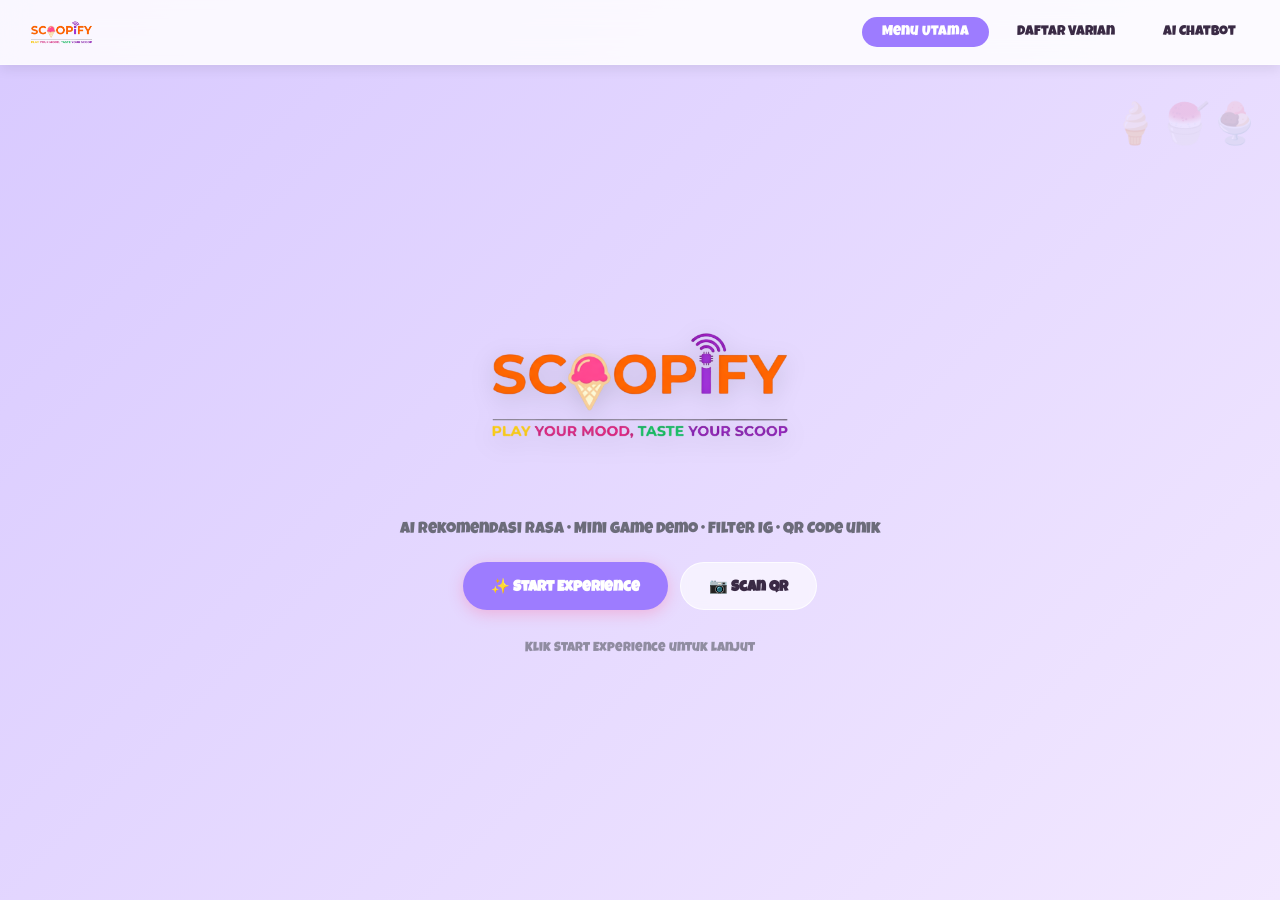
==== index.html @ 517a8063 "Refine Scoopify demo flow" ====
<!DOCTYPE html>
<html lang="id">
<head>
  <meta charset="UTF-8" />
  <meta name="viewport" content="width=device-width, initial-scale=1, user-scalable=yes" />
  <title>Scoopify - Es Krim AI & Gamifikasi</title>
  <link rel="stylesheet" href="styles.css" />
</head>
<body class="theme-happy flow-locked">
  <div class="app" id="app">
    <!-- NAVIGASI DESKTOP (hanya muncul di PC) -->
    <nav class="desktop-nav">
      <div class="nav-logo">
        <img src="assets/logo/scoopify.png" alt="Scoopify" />
      </div>
      <div class="nav-links">
        <a class="nav-link active" href="index.html">Menu Utama</a>
        <a class="nav-link" href="variants.html">Daftar Varian</a>
        <a class="nav-link" href="chatbot.html">AI Chatbot</a>
      </div>
    </nav>

    <!-- HALAMAN 1: WELCOME -->
    <section class="screen welcome" id="welcome">
      <div class="floating-icecream">
        <span>🍦</span><span>🍧</span><span>🍨</span>
      </div>
      <div class="container">
        <div class="logo">
          <img src="assets/logo/scoopify.png" alt="Scoopify" />
        </div>
        <p class="intro">AI rekomendasi rasa • Mini game demo • Filter IG • QR Code unik</p>
        <div class="cta-row">
          <button class="primary" data-target="analyzer">✨ Start Experience</button>
          <button class="ghost" id="scanBtn">📷 Scan QR</button>
        </div>
        <div class="swipe-hint mobile-only">Klik Start Experience untuk mulai</div>
        <div class="swipe-hint desktop-only">Klik Start Experience untuk lanjut</div>
      </div>
    </section>

    <!-- HALAMAN 2: MOOD ANALYZER -->
    <section class="screen mood" id="analyzer">
      <div class="container">
        <div class="section-head">
          <h2>🎚️ Mood Analyzer</h2>
          <p>Geser slider untuk lihat profil mood kamu hari ini.</p>
        </div>
        <div class="range-list">
          <div class="range-row">
            <div class="range-label">Energy Level</div>
            <div class="range-emoji">😴 <span>⚡</span></div>
            <input id="energyRange" type="range" min="0" max="100" value="50" />
            <div class="range-value" id="energyValue">50</div>
          </div>
          <div class="range-row">
            <div class="range-label">Stress Level</div>
            <div class="range-emoji">😌 <span>🤯</span></div>
            <input id="stressRange" type="range" min="0" max="100" value="50" />
            <div class="range-value" id="stressValue">50</div>
          </div>
          <div class="range-row">
            <div class="range-label">Social Mood</div>
            <div class="range-emoji">🧍 <span>🎉</span></div>
            <input id="socialRange" type="range" min="0" max="100" value="50" />
            <div class="range-value" id="socialValue">50</div>
          </div>
          <div class="range-row">
            <div class="range-label">Emotional State</div>
            <div class="range-emoji">😭 <span>😍</span></div>
            <input id="emotionalRange" type="range" min="0" max="100" value="50" />
            <div class="range-value" id="emotionalValue">50</div>
          </div>
          <div class="range-row">
            <div class="range-label">Adventure Level</div>
            <div class="range-emoji">🙂 <span>🔥</span></div>
            <input id="adventureRange" type="range" min="0" max="100" value="50" />
            <div class="range-value" id="adventureValue">50</div>
          </div>
        </div>
        <div class="cta-row">
          <button class="primary" id="analyzeBtn">✨ Analyze Mood</button>
        </div>
        <div class="swipe-hint mobile-only">Klik Analyze Mood untuk lihat hasil AI</div>
      </div>
    </section>

    <!-- HALAMAN 3: AI RESULT -->
    <section class="screen recommendation" id="result">
      <div class="container">
        <div class="section-head">
          <h2>🧠 AI Result</h2>
          <p>Hasil analisa mood kamu hari ini.</p>
        </div>
        <div class="mood-result">
          <h3 id="moodTitle">YOU ARE FEELING RELAXED 🌙</h3>
          <p id="moodQuote">Take a slow breath and enjoy the calm.</p>
          <div class="result-card">
            <div class="result-visual">
              <img id="resultImage" class="product-png" src="assets/menu/Vanilla.png" alt="Es krim" />
            </div>
            <div class="result-text">
              <p class="flavor" id="resultFlavorName">Vanilla Lavender</p>
              <div class="match-bar">
                <div class="match-fill" id="matchFill" style="width: 0%"></div>
              </div>
              <p class="match" id="resultMatch">Match: 0%</p>
              <p class="note" id="resultNote">Kamu butuh rasa yang lembut dan calming.</p>
              <div class="cta-row">
                <button class="primary" data-target="flavor">Lihat Detail Rasa</button>
                <button class="primary" id="orderBtn" data-target="welcome">Back to Home</button>
                <button class="ghost" id="tryAgainBtn" data-target="analyzer">Try Again</button>
              </div>
            </div>
          </div>
        </div>
        <div class="swipe-hint mobile-only">Klik Try Again atau lanjut lewat hasil rekomendasi</div>
      </div>
    </section>

    <!-- HALAMAN 4: FLAVOR DETAIL -->
    <section class="screen" id="flavor">
      <div class="container">
        <div class="section-head">
          <h2>🍧 Flavor Detail</h2>
          <p>Detail rasa yang cocok dengan mood kamu.</p>
        </div>
        <div class="flavor-card">
          <div class="result-visual">
            <img id="detailImage" class="product-png" src="assets/menu/Vanilla.png" alt="Es krim" />
          </div>
          <div class="result-text">
            <p class="flavor" id="detailFlavorName">Vanilla Lavender</p>
            <p class="note" id="detailDescription">Rasa lembut dengan sentuhan floral untuk menenangkan mood.</p>
            <button class="primary" id="toGameBtn" data-target="game">Play Mini Game</button>
          </div>
        </div>
        <div class="swipe-hint mobile-only">Klik Play Mini Game untuk lanjut</div>
      </div>
    </section>

    <!-- HALAMAN 5: MINI GAME -->
    <section class="screen game" id="game">
      <div class="container">
        <div class="section-head">
          <h2>🎮 Mini Game</h2>
          <p>Mainkan memory game dan dapatkan reward.</p>
        </div>
        <div class="mini-game">
          <div class="mini-game-header">
            <h3>🧠 Memory Card Game</h3>
            <button class="ghost small" id="resetGame">Reset Demo</button>
          </div>
          <ul class="stats">
            <li id="stars">⭐ ⭐ ⭐</li>
            <li>
              <p>Attempts</p>
              <p id="attempts">0</p>
            </li>
            <li>
              <p>Time</p>
              <p><span id="minutes">00</span>:<span id="seconds">00</span></p>
            </li>
            <li>
              <p>Limit</p>
              <p><span id="countdown">15</span>s</p>
            </li>
          </ul>
          <div class="game-gate" id="gameGate">
            <h3 id="gameGateTitle">Demo Mode</h3>
            <p id="gameGateText">Cocokkan semua pasangan kartu dalam 15 detik untuk membuka reward.</p>
            <button class="primary" id="startGameBtn">Mulai Game</button>
          </div>
          <div id="memory-game" class="memory-game"></div>
          <p class="game-status" id="gameStatus">Cocokkan kartu mood dengan rasa!</p>
          <div class="cta-row">
            <button class="ghost" id="skipGameBtn" data-target="reward">Lewati ke Filter IG</button>
          </div>
        </div>
        <div class="swipe-hint mobile-only">Menang dulu untuk membuka reward & share</div>
      </div>
    </section>

    <!-- HALAMAN 6: REWARD + SHARE -->
    <section class="screen share" id="reward">
      <div class="container">
        <div class="section-head">
          <h2>🎁 Reward & Share</h2>
          <p>Share momen kamu dengan frame IG Scoopify.</p>
        </div>
        <div class="game-layout">
          <div class="share-card">
            <div class="share-preview" id="sharePreview">
              <span>🍦</span> Scoopify
              <small>#PlayYourMood</small>
            </div>
            <div class="camera-shell">
              <video id="cameraVideo" playsinline autoplay muted></video>
              <canvas id="cameraCanvas"></canvas>
              <div class="frame-overlay" id="frameOverlay"></div>
            </div>
            <div class="share-buttons">
              <button class="primary" id="openFilterBtn">📸 Buka Kamera</button>
              <button class="ghost" id="captureBtn">✨ Ambil Foto</button>
              <button class="ghost" id="downloadFrameBtn">⬇️ Download Hasil</button>
              <button class="ghost" id="shareBtn">📤 Share to Story</button>
            </div>
          </div>
        </div>
        <footer class="footer">✨ Scoopify • Play Your Mood, Taste Your Scoop ✨</footer>
      </div>
    </section>
  </div>

  <script src="app.js"></script>
</body>
</html>
---- styles.css ----
:root {
  --bg-grad: linear-gradient(135deg, #FFB7B2, #FFD6A5);
  --accent: #FF6B6B;
  --accent-dark: #e55a5a;
  --text: #3a2a45;
  --text-strong: #2a1c38;
  --muted: #6c6c7a;
  --surface: rgba(255, 255, 255, 0.9);
  --surface-dark: rgba(255, 255, 255, 0.95);
  --shadow-sm: 0 4px 12px rgba(0, 0, 0, 0.08);
  --shadow-md: 0 8px 24px rgba(0, 0, 0, 0.12);
  --shadow-lg: 0 16px 48px rgba(0, 0, 0, 0.15);
  --radius-lg: 32px;
  --radius-md: 20px;
  --radius-sm: 14px;
  --transition: all 0.3s cubic-bezier(0.4, 0, 0.2, 1);
}

@font-face {
  font-family: "Luckiest Guy";
  src: url("assets/font/LuckiestGuy-Regular.ttf") format("truetype");
  font-weight: 400;
  font-style: normal;
  font-display: swap;
}

* {
  box-sizing: border-box;
  margin: 0;
  padding: 0;
}

body {
  font-family: "Luckiest Guy", system-ui, -apple-system, "Segoe UI", sans-serif;
  color: var(--text);
  background: var(--bg-grad);
  min-height: 100vh;
  transition: background 0.5s cubic-bezier(0.2, 0.9, 0.4, 1.1);
}

/* Desktop Navigation */
.desktop-nav {
  position: fixed;
  top: 0;
  left: 0;
  right: 0;
  background: rgba(255, 255, 255, 0.85);
  backdrop-filter: blur(12px);
  padding: 4px 24px;
  display: flex;
  justify-content: space-between;
  align-items: center;
  z-index: 1000;
  box-shadow: var(--shadow-sm);
  border-bottom: 1px solid rgba(255, 255, 255, 0.3);
  transform: translateY(0);
  transition: transform 0.3s ease;
}

.desktop-nav.hidden {
  transform: translateY(-110%);
}

.nav-logo {
  display: flex;
  align-items: center;
  justify-content: center;
  width: 75px;
  height: 56px;
  overflow: hidden;
}

.nav-logo img {
  width: 75px;
  height: 75px;
  object-fit: contain;
  transform: scale(1.18);
  transform-origin: center;
}

.nav-links {
  display: flex;
  gap: 8px;
  flex-wrap: wrap;
  justify-content: flex-end;
}

.nav-link {
  background: transparent;
  border: none;
  padding: 8px 20px;
  border-radius: 40px;
  font-size: 14px;
  font-weight: 500;
  cursor: pointer;
  transition: var(--transition);
  color: var(--text);
  font-family: inherit;
  text-decoration: none;
  display: inline-flex;
  align-items: center;
  justify-content: center;
}

.nav-link:hover {
  background: rgba(255, 255, 255, 0.5);
}

.nav-link.active {
  background: var(--accent);
  color: white;
}

.nav-link.disabled {
  opacity: 0.5;
  cursor: not-allowed;
  pointer-events: none;
}

/* ========== SCREEN SECTIONS ========== */
.screen {
  min-height: 100vh;
  padding: 80px 24px 60px;
  display: flex;
  align-items: center;
  scroll-snap-align: start;
  position: relative;
}

.flow-locked {
  overflow: hidden;
}

.flow-locked .app {
  height: 100vh;
  overflow-y: auto;
  overflow-x: hidden;
  scroll-snap-type: none;
}

.flow-locked .screen {
  display: none;
  min-height: 100vh;
}

.flow-locked .screen.active-screen {
  display: flex;
  overflow: visible;
  scroll-snap-align: none;
}

.container {
  max-width: 600px;
  margin: 0 auto;
  width: 100%;
}

/* QR Scanner Overlay */
.qr-scanner-overlay {
  position: fixed;
  top: 0;
  left: 0;
  right: 0;
  bottom: 0;
  background: rgba(0, 0, 0, 0.95);
  z-index: 2000;
  display: flex;
  flex-direction: column;
  align-items: center;
  justify-content: center;
  padding: 20px;
}

.qr-scanner-container {
  width: 100%;
  max-width: 400px;
  background: #000;
  border-radius: 20px;
  overflow: hidden;
  position: relative;
}

.qr-scanner-video {
  width: 100%;
  height: auto;
  display: block;
}

.qr-scanner-overlay .scan-area {
  position: absolute;
  top: 50%;
  left: 50%;
  transform: translate(-50%, -50%);
  width: 250px;
  height: 250px;
  border: 2px solid #fff;
  border-radius: 20px;
  box-shadow: 0 0 0 9999px rgba(0, 0, 0, 0.7);
}

.qr-scanner-overlay .close-scanner {
  margin-top: 30px;
  padding: 12px 30px;
  background: var(--accent);
  color: white;
  border: none;
  border-radius: 40px;
  font-size: 16px;
  cursor: pointer;
  font-family: inherit;
}

/* Floating decoration */
.floating-icecream {
  position: fixed;
  top: 100px;
  right: 20px;
  font-size: 40px;
  opacity: 0.2;
  animation: float 6s ease-in-out infinite;
  pointer-events: none;
  z-index: 0;
}

@keyframes float {
  0%, 100% { transform: translateY(0px) rotate(0deg); }
  50% { transform: translateY(-20px) rotate(5deg); }
}

/* Typography */
.logo {
  margin: 0 auto 16px;
  display: flex;
  align-items: center;
  justify-content: center;
  width: min(90vw, 640px);
}

.logo img {
  width: 360px;
  max-width: 90vw;
  height: auto;
  object-fit: contain;
  filter: drop-shadow(0 6px 12px rgba(0, 0, 0, 0.15));
}

.tagline {
  font-size: 28px;
  font-weight: 700;
  margin-bottom: 12px;
  color: var(--text-strong);
  text-align: center;
}

.intro {
  font-size: 16px;
  color: var(--muted);
  margin-bottom: 24px;
  text-align: center;
}

.section-head {
  text-align: center;
  margin-bottom: 32px;
}

.section-head h2 {
  font-size: 32px;
  font-weight: 700;
  margin-bottom: 8px;
  color: var(--text-strong);
}

.section-head p {
  font-size: 16px;
  color: var(--muted);
}

/* Buttons */
.primary, .ghost {
  border: none;
  padding: 14px 28px;
  border-radius: 60px;
  font-weight: 600;
  font-size: 15px;
  cursor: pointer;
  transition: var(--transition);
  font-family: inherit;
}

.primary {
  background: var(--accent);
  color: white;
  box-shadow: 0 4px 15px rgba(255, 91, 143, 0.3);
}

.primary:hover {
  transform: translateY(-2px);
  box-shadow: 0 6px 20px rgba(255, 91, 143, 0.4);
}

.primary:active {
  transform: translateY(0);
}

.ghost {
  background: rgba(255, 255, 255, 0.6);
  backdrop-filter: blur(4px);
  color: var(--text);
  border: 1px solid rgba(255, 255, 255, 0.8);
}

.ghost:hover {
  background: rgba(255, 255, 255, 0.8);
}

.ghost:disabled {
  opacity: 0.55;
  cursor: not-allowed;
}

.ghost.small {
  padding: 8px 18px;
  font-size: 13px;
}

.cta-row {
  display: flex;
  flex-wrap: wrap;
  gap: 12px;
  justify-content: center;
}

.swipe-hint {
  text-align: center;
  font-size: 13px;
  color: var(--muted);
  opacity: 0.7;
  margin-top: 32px;
}

/* Range Sliders */
.range-list {
  display: flex;
  flex-direction: column;
  gap: 16px;
  margin-bottom: 24px;
}

.range-row {
  background: rgba(255, 255, 255, 0.75);
  border-radius: 18px;
  padding: 14px 16px;
  display: grid;
  grid-template-columns: 1fr auto;
  gap: 8px 12px;
  box-shadow: var(--shadow-sm);
  border: 1px solid rgba(255, 255, 255, 0.55);
  transition: transform 0.25s ease, background 0.25s ease, box-shadow 0.25s ease, border-color 0.25s ease;
}

.range-row.active {
  transform: translateY(-3px) scale(1.015);
  background: rgba(255, 255, 255, 0.92);
  border-color: var(--accent);
  box-shadow: 0 12px 28px rgba(0, 0, 0, 0.14);
}

.range-label {
  font-size: 14px;
  font-weight: 600;
  color: var(--text-strong);
}

.range-emoji {
  font-size: 14px;
  display: flex;
  align-items: center;
  gap: 8px;
  color: var(--muted);
}

.range-row input[type="range"] {
  grid-column: 1 / -1;
  width: 100%;
  height: 10px;
  appearance: none;
  border-radius: 999px;
  background: linear-gradient(90deg, var(--accent) var(--range-progress, 50%), rgba(0, 0, 0, 0.12) 0);
  outline: none;
  cursor: pointer;
}

.range-row input[type="range"]::-webkit-slider-thumb {
  appearance: none;
  width: 26px;
  height: 26px;
  border-radius: 50%;
  background: #fff;
  border: 4px solid var(--accent);
  box-shadow: 0 8px 16px rgba(0, 0, 0, 0.2);
  transition: transform 0.2s ease, box-shadow 0.2s ease;
}

.range-row input[type="range"]:active::-webkit-slider-thumb {
  transform: scale(1.22);
  box-shadow: 0 10px 24px rgba(0, 0, 0, 0.28);
}

.range-row input[type="range"]::-moz-range-thumb {
  width: 20px;
  height: 20px;
  border-radius: 50%;
  background: #fff;
  border: 4px solid var(--accent);
  box-shadow: 0 8px 16px rgba(0, 0, 0, 0.2);
}

.range-value {
  font-size: 13px;
  font-weight: 700;
  color: var(--text-strong);
  min-width: 34px;
  text-align: right;
  transition: transform 0.2s ease, color 0.2s ease;
}

.range-value.pulse {
  color: var(--accent);
  animation: sliderValuePop 0.28s ease both;
}

.mood-preview {
  transition: background 0.28s ease, color 0.28s ease;
}

@keyframes sliderValuePop {
  0% { transform: scale(1); }
  55% { transform: scale(1.32); }
  100% { transform: scale(1); }
}

/* Mood Result */
.mood-result h3 {
  text-align: center;
  font-size: 28px;
  margin-bottom: 8px;
  color: var(--text-strong);
}

.mood-result p {
  text-align: center;
  color: var(--muted);
  margin-bottom: 16px;
}

/* Result Card */
.result-card {
  background: var(--surface);
  backdrop-filter: blur(12px);
  border-radius: var(--radius-lg);
  padding: 32px;
  display: flex;
  flex-direction: column;
  gap: 24px;
  box-shadow: var(--shadow-lg);
}

@media (min-width: 768px) {
  .result-card {
    flex-direction: row;
    align-items: center;
    gap: 40px;
  }
}

.result-visual {
  flex-shrink: 0;
  display: flex;
  justify-content: center;
}

.product-png {
  width: 180px;
  height: auto;
  filter: drop-shadow(0 12px 20px rgba(0, 0, 0, 0.2));
  animation: float 4s ease-in-out infinite;
}

.result-text {
  flex: 1;
}

.result-text .flavor {
  font-size: 28px;
  font-weight: 800;
  margin: 8px 0;
  color: var(--text-strong);
}

.match-bar {
  background: rgba(0, 0, 0, 0.1);
  border-radius: 20px;
  height: 8px;
  margin: 12px 0 8px;
  overflow: hidden;
}

.match-fill {
  background: var(--accent);
  height: 100%;
  border-radius: 20px;
  transition: width 0.5s ease;
}

.match {
  font-weight: 600;
  margin-bottom: 8px;
}

.note {
  font-size: 14px;
  color: var(--muted);
  margin: 8px 0 16px;
}

/* Flavor Card */
.flavor-card {
  background: var(--surface);
  border-radius: var(--radius-lg);
  padding: 32px;
  display: flex;
  flex-direction: column;
  gap: 24px;
  align-items: center;
  box-shadow: var(--shadow-md);
  text-align: center;
}

.nav-button-link {
  text-decoration: none;
  display: inline-flex;
  align-items: center;
  justify-content: center;
}

/* Variant Menu */
.variants {
  overflow: hidden;
}

.variants .container {
  max-width: 760px;
}

.variant-showcase {
  display: grid;
  grid-template-columns: auto minmax(0, 1fr) auto;
  align-items: center;
  gap: 18px;
}

.variant-track {
  display: flex;
  gap: 0;
  overflow-x: auto;
  scroll-snap-type: x mandatory;
  scroll-behavior: smooth;
  scrollbar-width: none;
  padding: 8px 0 22px;
  cursor: grab;
}

.variant-track.is-swiping {
  cursor: grabbing;
}

.variant-track::-webkit-scrollbar {
  display: none;
}

.variant-card {
  min-width: 100%;
  scroll-snap-align: center;
  background: transparent;
  border: none;
  border-radius: 0;
  padding: 12px 20px 26px;
  text-align: center;
  box-shadow: none;
  transform: scale(0.96);
  opacity: 0.42;
  transition: transform 0.35s ease, opacity 0.35s ease;
}

.variant-card.active {
  transform: scale(1);
  opacity: 1;
  box-shadow: none;
}

.variant-track.is-swiping .variant-card.active {
  transform: scale(1.02);
}

.variant-track.swipe-left .variant-card.active {
  transform: translateX(-10px) rotate(-1.8deg) scale(1.02);
}

.variant-track.swipe-right .variant-card.active {
  transform: translateX(10px) rotate(1.8deg) scale(1.02);
}

.variant-product {
  width: min(380px, 82vw);
  height: min(420px, 48vh);
  margin: 0 auto 18px;
  display: block;
  object-fit: contain;
  filter: drop-shadow(0 24px 26px rgba(0, 0, 0, 0.22));
  transition: transform 0.35s ease, filter 0.35s ease;
}

.variant-card.active .variant-product,
.variant-card.variant-pop .variant-product {
  animation: productPop 0.42s ease both;
}

.variant-card.variant-pop .variant-price {
  animation: pricePulse 0.36s ease both;
}

.variant-track.is-swiping .variant-card.active .variant-product {
  filter: drop-shadow(0 30px 30px rgba(0, 0, 0, 0.28));
}

@keyframes productPop {
  0% { transform: translateY(10px) scale(0.96); }
  60% { transform: translateY(-6px) scale(1.03); }
  100% { transform: translateY(0) scale(1); }
}

@keyframes pricePulse {
  0% { transform: scale(0.96); }
  60% { transform: scale(1.08); }
  100% { transform: scale(1); }
}

.variant-kicker {
  color: var(--accent);
  font-size: 13px;
  margin-bottom: 8px;
}

.variant-card h3 {
  color: var(--text-strong);
  font-size: clamp(30px, 6vw, 48px);
  margin-bottom: 10px;
}

.variant-price {
  display: inline-flex;
  align-items: center;
  justify-content: center;
  min-height: 40px;
  padding: 8px 18px;
  border-radius: 999px;
  background: var(--accent);
  color: #fff;
  font-size: 22px;
  box-shadow: var(--shadow-sm);
}

.variant-arrow {
  width: 44px;
  height: 44px;
  border: none;
  border-radius: 999px;
  background: rgba(255, 255, 255, 0.72);
  color: var(--text-strong);
  font-size: 34px;
  line-height: 1;
  cursor: pointer;
  box-shadow: var(--shadow-sm);
  transition: var(--transition);
}

.variant-arrow:hover {
  background: #fff;
  transform: translateY(-2px);
}

.variant-dots {
  display: flex;
  justify-content: center;
  gap: 8px;
  margin-top: 4px;
}

.variant-dot {
  width: 9px;
  height: 9px;
  border: none;
  border-radius: 999px;
  background: rgba(255, 255, 255, 0.55);
  cursor: pointer;
  transition: width 0.25s ease, background 0.25s ease;
}

.variant-dot.active {
  width: 28px;
  background: var(--accent);
}

.variant-dots:has(.variant-dot.active) {
  filter: drop-shadow(0 4px 8px rgba(0, 0, 0, 0.12));
}

/* Chatbot placeholder */
.chatbot-card {
  max-width: 560px;
  margin: 0 auto;
  display: flex;
  flex-direction: column;
  align-items: center;
  gap: 18px;
}

.chatbot-bubble {
  width: 100%;
  background: rgba(255, 255, 255, 0.88);
  border-radius: 28px;
  padding: 28px;
  box-shadow: var(--shadow-md);
}

.chatbot-bubble span {
  display: block;
  color: var(--accent);
  margin-bottom: 10px;
}

.chatbot-bubble p {
  color: var(--muted);
  line-height: 1.5;
}

/* Game Layout */
.game-layout {
  display: flex;
  flex-direction: column;
  gap: 24px;
}

@media (min-width: 768px) {
  .game-layout {
    flex-direction: row;
    justify-content: center;
  }
  
  .mini-game {
    flex: 1.5;
  }
}

/* Mini Game */
.mini-game {
  background: rgba(0, 0, 0, 0.75);
  backdrop-filter: blur(16px);
  border-radius: 28px;
  padding: 20px;
  color: white;
  position: relative;
}

.mini-game-header {
  display: flex;
  flex-wrap: wrap;
  justify-content: space-between;
  align-items: center;
  gap: 12px;
  margin-bottom: 16px;
}

.mini-game-header h3 {
  font-size: 18px;
}

.mini-game .stats {
  list-style: none;
  display: flex;
  justify-content: space-between;
  gap: 8px;
  margin: 12px 0 16px;
  padding: 0;
  font-size: 12px;
  color: rgba(255, 255, 255, 0.8);
}

.mini-game .stats li {
  flex: 1;
  text-align: center;
}

.game-gate {
  margin: 14px 0 16px;
  padding: 18px;
  border-radius: 20px;
  background: rgba(255, 255, 255, 0.12);
  border: 1px solid rgba(255, 255, 255, 0.2);
  text-align: center;
  box-shadow: inset 0 0 0 1px rgba(255, 255, 255, 0.06);
}

.game-gate.hidden {
  display: none;
}

.game-gate h3 {
  font-size: 20px;
  margin-bottom: 8px;
}

.game-gate p {
  max-width: 520px;
  margin: 0 auto 14px;
  color: rgba(255, 255, 255, 0.78);
  font-family: system-ui, -apple-system, "Segoe UI", sans-serif;
  font-size: 14px;
  line-height: 1.45;
}

.game-gate .primary:disabled {
  opacity: 0.5;
  cursor: not-allowed;
  transform: none;
}

.memory-game {
  width: min(100%, 560px);
  margin: 0 auto;
  display: grid;
  grid-template-columns: repeat(5, minmax(0, 1fr));
  gap: clamp(8px, 1.8vw, 12px);
  align-items: center;
  justify-content: center;
}

.mini-game .container {
  width: 100%;
  aspect-ratio: 1 / 1;
  position: relative;
  perspective: 800px;
}

.mini-game .container::before {
  content: none;
}

.mini-game .card {
  width: 100%;
  height: 100%;
  position: absolute;
  top: 0;
  left: 0;
  transform-style: preserve-3d;
  transition: transform 0.3s ease;
  cursor: pointer;
}

.mini-game .card figure {
  margin: 0;
  position: absolute;
  width: 100%;
  height: 100%;
  backface-visibility: hidden;
  border-radius: 12px;
  box-shadow: 0 8px 16px rgba(0, 0, 0, 0.2);
}

.mini-game .front {
  background: linear-gradient(135deg, rgba(255, 255, 255, 0.25), rgba(255, 255, 255, 0.05));
  border: 1px solid rgba(255, 255, 255, 0.2);
}

.mini-game .back {
  transform: rotateY(180deg);
  background-size: 82%;
  background-position: center;
  background-repeat: no-repeat;
  background-color: rgba(255, 255, 255, 0.92);
}

/* Card Products */
.mini-game [data-card-type="vanilla"] .back { background-image: url("assets/menu/Vanilla.png"); }
.mini-game [data-card-type="stroberi"] .back { background-image: url("assets/menu/Stroberi.png"); }
.mini-game [data-card-type="coklat"] .back { background-image: url("assets/menu/Coklat.png"); }
.mini-game [data-card-type="durian"] .back { background-image: url("assets/menu/Durian.png"); }
.mini-game [data-card-type="nangka"] .back { background-image: url("assets/menu/Nangka.png"); }

.mini-game .card.flipped,
.mini-game .card.solved {
  transform: rotateY(180deg);
}

.mini-game .card.solved figure {
  box-shadow: 0 0 12px rgba(255, 255, 255, 0.6);
}

.game-status {
  font-size: 13px;
  text-align: center;
  opacity: 0.8;
  margin-top: 16px;
}

/* Game Over Modal */
.game-over {
  position: fixed;
  inset: 0;
  background: rgba(0, 0, 0, 0.75);
  display: flex;
  align-items: center;
  justify-content: center;
  z-index: 1001;
}

.message-box {
  background: #fff;
  color: #222;
  border-radius: 20px;
  padding: 20px;
  width: min(320px, 90%);
  text-align: center;
  font-family: inherit;
}

.message-box button {
  margin-top: 12px;
  border: none;
  background: var(--accent);
  color: #fff;
  padding: 10px 18px;
  border-radius: 999px;
  cursor: pointer;
  font-family: inherit;
}

/* Share Card */
.share-card {
  background: rgba(255, 255, 255, 0.85);
  backdrop-filter: blur(12px);
  border-radius: 32px;
  padding: 24px;
  text-align: center;
  width: min(100%, 620px);
  margin: 0 auto;
}

.share-preview {
  background: linear-gradient(135deg, #ff9a9e, #fad0c4);
  border-radius: 24px;
  padding: 30px;
  margin-bottom: 20px;
  font-size: 32px;
  font-weight: bold;
  display: flex;
  flex-direction: column;
  gap: 8px;
}

.share-preview small {
  font-size: 12px;
  opacity: 0.8;
}

.camera-shell {
  position: relative;
  width: min(100%, 360px);
  aspect-ratio: 9 / 16;
  max-height: min(72vh, 640px);
  margin: 0 auto 18px;
  overflow: hidden;
  border-radius: 24px;
  background: rgba(0, 0, 0, 0.18);
  box-shadow: var(--shadow-md);
}

.camera-shell video,
.camera-shell canvas {
  position: absolute;
  inset: 0;
  width: 100%;
  height: 100%;
  object-fit: cover;
}

.camera-shell canvas {
  display: none;
}

.camera-shell.has-photo video {
  display: none;
}

.camera-shell.has-photo canvas {
  display: block;
}

.frame-overlay {
  position: absolute;
  inset: 0;
  pointer-events: none;
  background:
    linear-gradient(135deg, rgba(255, 107, 107, 0.24), rgba(255, 214, 165, 0.2) 44%, rgba(157, 124, 255, 0.24)),
    radial-gradient(circle at 20% 18%, rgba(255, 255, 255, 0.28), transparent 34%);
  mix-blend-mode: screen;
}

.share-buttons {
  display: flex;
  flex-wrap: wrap;
  gap: 12px;
  justify-content: center;
}

.footer {
  text-align: center;
  font-size: 12px;
  color: var(--muted);
  margin-top: 40px;
  padding-top: 20px;
  border-top: 1px solid rgba(255, 255, 255, 0.3);
}

/* ========== RESPONSIVE ========== */
.mobile-only {
  display: block;
}

.desktop-only {
  display: none;
}

@media (min-width: 768px) {
  .mobile-only {
    display: none;
  }
  
  .desktop-only {
    display: block;
  }
  
  .screen {
    padding: 100px 40px 80px;
  }
  
  .container {
    max-width: 800px;
  }
  
  .logo img {
    width: 430px;
  }
  
  .tagline {
    font-size: 36px;
  }
  
  .product-png {
    width: 220px;
  }
  
  .memory-game {
    gap: 12px;
  }
}

@media (min-width: 1024px) {
  .container {
    max-width: 1000px;
  }
}

/* Scroll Snap untuk HP */
@media (max-width: 767px) {
  .desktop-nav {
    padding: 4px 12px;
    transform: translateY(-110%);
  }

  .desktop-nav.mobile-revealed {
    transform: translateY(0);
  }

  .nav-logo {
    width: 63px;
    height: 48px;
  }

  .nav-logo img {
    width: 63px;
    height: 63px;
  }

  .nav-links {
    gap: 6px;
    max-width: calc(100% - 76px);
  }

  .nav-link {
    padding: 7px 10px;
    font-size: 12px;
  }

  .app {
    height: 100vh;
    overflow-y: auto;
    scroll-snap-type: y mandatory;
    scroll-behavior: smooth;
  }

  .flow-locked .app {
    scroll-snap-type: none;
  }
  
  .screen {
    padding-top: 110px;
    scroll-snap-align: start;
  }

  .flow-locked .screen.active-screen {
    scroll-snap-align: none;
  }

  .variant-showcase {
    grid-template-columns: 1fr;
  }

  .variant-arrow {
    display: none;
  }
}

/* ========== THEMES ========== */
.theme-happy {
  --bg-grad: linear-gradient(135deg, #FFB7B2, #FFD6A5);
  --accent: #FF6B6B;
  --text-strong: #3a1f2d;
}
.theme-relaxed {
  --bg-grad: linear-gradient(135deg, #d8c9ff, #f2e8ff);
  --accent: #9d7cff;
  --text-strong: #332457;
}
.theme-excited {
  --bg-grad: linear-gradient(135deg, #ff8fc8, #ffd1e8);
  --accent: #ff5fa2;
  --text-strong: #4a1e38;
}
.theme-burnout {
  --bg-grad: linear-gradient(135deg, #4b2f2a, #a06b4f);
  --accent: #f0b07a;
  --text: #fff4e7;
  --muted: #f7e3d2;
  --text-strong: #fff4e7;
}
.theme-melancholy {
  --bg-grad: linear-gradient(135deg, #8a95b9, #c7d0e6);
  --accent: #6f7aa3;
  --text-strong: #2f3958;
}
.theme-nostalgic {
  --bg-grad: linear-gradient(135deg, #ffd166, #f4a261);
  --accent: #e76f51;
  --text-strong: #4a2a10;
}
.theme-stres {
  --bg-grad: linear-gradient(135deg, #8B5A2B, #D4A373);
  --accent: #E9B35F;
  --text: #FFF;
  --muted: #FFE;
  --text-strong: #fff7e6;
}
.theme-santai {
  --bg-grad: linear-gradient(135deg, #A0C4FF, #CAE9FF);
  --accent: #5E9BFF;
  --text-strong: #203a6b;
}
.theme-galau {
  --bg-grad: linear-gradient(135deg, #9B86BD, #D0C0E8);
  --accent: #7C5E99;
  --text-strong: #3b2b52;
}
.theme-nostalgia {
  --bg-grad: linear-gradient(135deg, #FFD166, #F4A261);
  --accent: #E76F51;
  --text-strong: #4a2a10;
}
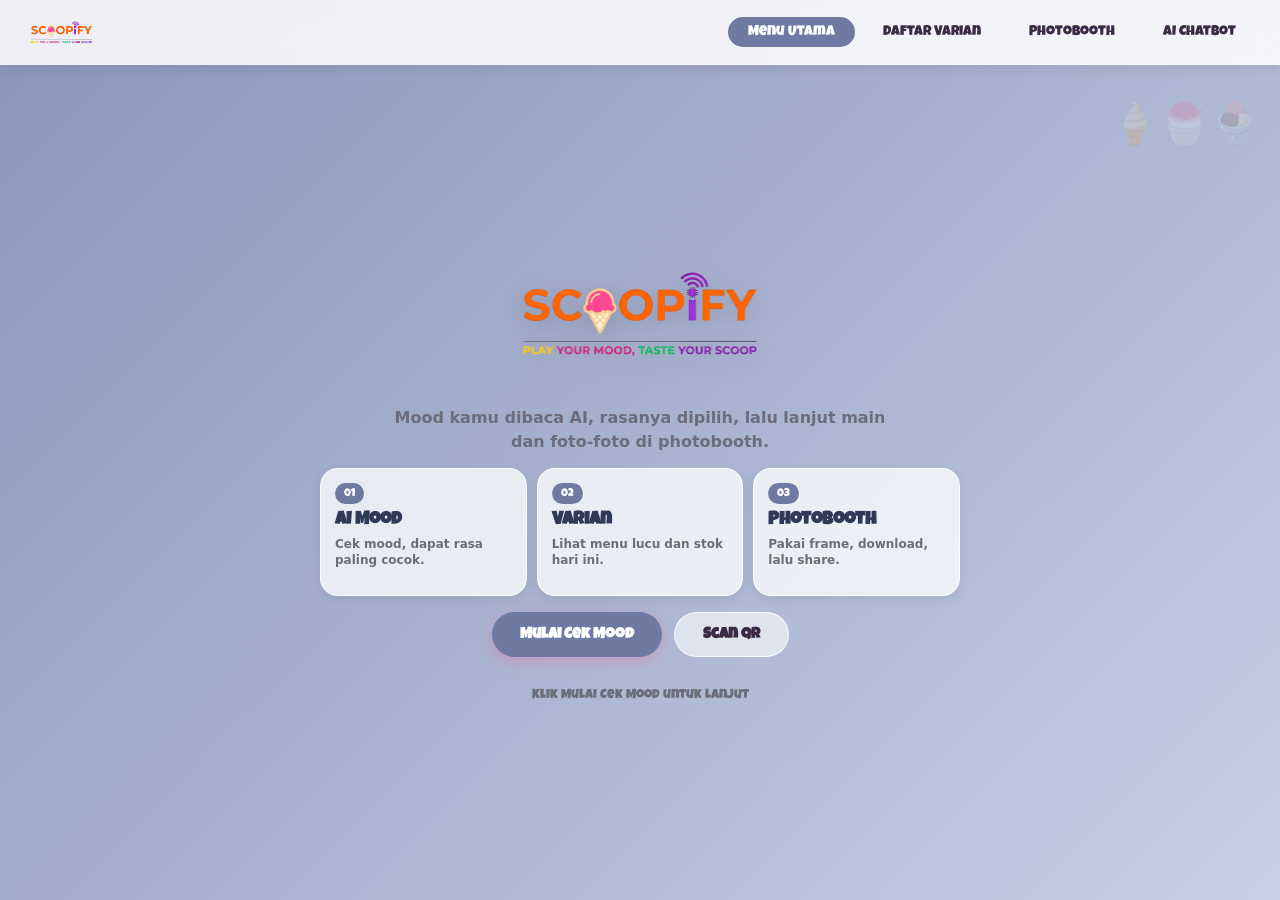
==== commit 592bafeb: "Build Scoopify mood and photobooth experience" ====
--- a/index.html
+++ b/index.html
@@ -16,6 +16,7 @@
       <div class="nav-links">
         <a class="nav-link active" href="index.html">Menu Utama</a>
         <a class="nav-link" href="variants.html">Daftar Varian</a>
+        <a class="nav-link" href="photobooth.html">Photobooth</a>
         <a class="nav-link" href="chatbot.html">AI Chatbot</a>
       </div>
     </nav>
@@ -29,13 +30,30 @@
         <div class="logo">
           <img src="assets/logo/scoopify.png" alt="Scoopify" />
         </div>
-        <p class="intro">AI rekomendasi rasa • Mini game demo • Filter IG • QR Code unik</p>
+        <p class="intro">Mood kamu dibaca AI, rasanya dipilih, lalu lanjut main dan foto-foto di photobooth.</p>
+        <div class="home-menu-grid" aria-label="Menu pengalaman Scoopify">
+          <a class="home-menu-card" href="#analyzer" data-target="analyzer">
+            <span>01</span>
+            <strong>AI Mood</strong>
+            <small>Cek mood, dapat rasa paling cocok.</small>
+          </a>
+          <a class="home-menu-card" href="variants.html">
+            <span>02</span>
+            <strong>Varian</strong>
+            <small>Lihat menu lucu dan stok hari ini.</small>
+          </a>
+          <a class="home-menu-card" href="photobooth.html">
+            <span>03</span>
+            <strong>Photobooth</strong>
+            <small>Pakai frame, download, lalu share.</small>
+          </a>
+        </div>
         <div class="cta-row">
-          <button class="primary" data-target="analyzer">✨ Start Experience</button>
+          <button class="primary" data-target="analyzer">Mulai Cek Mood</button>
           <button class="ghost" id="scanBtn">📷 Scan QR</button>
         </div>
-        <div class="swipe-hint mobile-only">Klik Start Experience untuk mulai</div>
-        <div class="swipe-hint desktop-only">Klik Start Experience untuk lanjut</div>
+        <div class="swipe-hint mobile-only">Klik Mulai Cek Mood untuk mulai</div>
+        <div class="swipe-hint desktop-only">Klik Mulai Cek Mood untuk lanjut</div>
       </div>
     </section>
 
@@ -107,7 +125,6 @@
               <p class="match" id="resultMatch">Match: 0%</p>
               <p class="note" id="resultNote">Kamu butuh rasa yang lembut dan calming.</p>
               <div class="cta-row">
-                <button class="primary" data-target="flavor">Lihat Detail Rasa</button>
                 <button class="primary" id="orderBtn" data-target="welcome">Back to Home</button>
                 <button class="ghost" id="tryAgainBtn" data-target="analyzer">Try Again</button>
               </div>
@@ -117,28 +134,6 @@
         <div class="swipe-hint mobile-only">Klik Try Again atau lanjut lewat hasil rekomendasi</div>
       </div>
     </section>
-
-    <!-- HALAMAN 4: FLAVOR DETAIL -->
-    <section class="screen" id="flavor">
-      <div class="container">
-        <div class="section-head">
-          <h2>🍧 Flavor Detail</h2>
-          <p>Detail rasa yang cocok dengan mood kamu.</p>
-        </div>
-        <div class="flavor-card">
-          <div class="result-visual">
-            <img id="detailImage" class="product-png" src="assets/menu/Vanilla.png" alt="Es krim" />
-          </div>
-          <div class="result-text">
-            <p class="flavor" id="detailFlavorName">Vanilla Lavender</p>
-            <p class="note" id="detailDescription">Rasa lembut dengan sentuhan floral untuk menenangkan mood.</p>
-            <button class="primary" id="toGameBtn" data-target="game">Play Mini Game</button>
-          </div>
-        </div>
-        <div class="swipe-hint mobile-only">Klik Play Mini Game untuk lanjut</div>
-      </div>
-    </section>
-
     <!-- HALAMAN 5: MINI GAME -->
     <section class="screen game" id="game">
       <div class="container">
@@ -149,12 +144,12 @@
         <div class="mini-game">
           <div class="mini-game-header">
             <h3>🧠 Memory Card Game</h3>
-            <button class="ghost small" id="resetGame">Reset Demo</button>
+            <button class="ghost small" id="resetGame">Reset Game</button>
           </div>
           <ul class="stats">
             <li id="stars">⭐ ⭐ ⭐</li>
             <li>
-              <p>Attempts</p>
+              <p>Nyawa</p>
               <p id="attempts">0</p>
             </li>
             <li>
@@ -163,54 +158,23 @@
             </li>
             <li>
               <p>Limit</p>
-              <p><span id="countdown">15</span>s</p>
+              <p><span id="countdown">30</span>s</p>
             </li>
           </ul>
           <div class="game-gate" id="gameGate">
-            <h3 id="gameGateTitle">Demo Mode</h3>
-            <p id="gameGateText">Cocokkan semua pasangan kartu dalam 15 detik untuk membuka reward.</p>
+            <h3 id="gameGateTitle">Tantangan Memory</h3>
+            <p id="gameGateText">Scan QR tiket dulu, lalu cocokkan kartu dalam 30 detik.</p>
             <button class="primary" id="startGameBtn">Mulai Game</button>
           </div>
           <div id="memory-game" class="memory-game"></div>
           <p class="game-status" id="gameStatus">Cocokkan kartu mood dengan rasa!</p>
           <div class="cta-row">
-            <button class="ghost" id="skipGameBtn" data-target="reward">Lewati ke Filter IG</button>
+            <button class="ghost" id="skipGameBtn" type="button">Buka Photobooth</button>
           </div>
         </div>
         <div class="swipe-hint mobile-only">Menang dulu untuk membuka reward & share</div>
       </div>
-    </section>
-
-    <!-- HALAMAN 6: REWARD + SHARE -->
-    <section class="screen share" id="reward">
-      <div class="container">
-        <div class="section-head">
-          <h2>🎁 Reward & Share</h2>
-          <p>Share momen kamu dengan frame IG Scoopify.</p>
-        </div>
-        <div class="game-layout">
-          <div class="share-card">
-            <div class="share-preview" id="sharePreview">
-              <span>🍦</span> Scoopify
-              <small>#PlayYourMood</small>
-            </div>
-            <div class="camera-shell">
-              <video id="cameraVideo" playsinline autoplay muted></video>
-              <canvas id="cameraCanvas"></canvas>
-              <div class="frame-overlay" id="frameOverlay"></div>
-            </div>
-            <div class="share-buttons">
-              <button class="primary" id="openFilterBtn">📸 Buka Kamera</button>
-              <button class="ghost" id="captureBtn">✨ Ambil Foto</button>
-              <button class="ghost" id="downloadFrameBtn">⬇️ Download Hasil</button>
-              <button class="ghost" id="shareBtn">📤 Share to Story</button>
-            </div>
-          </div>
-        </div>
-        <footer class="footer">✨ Scoopify • Play Your Mood, Taste Your Scoop ✨</footer>
-      </div>
-    </section>
-  </div>
+    </section></div>
 
   <script src="app.js"></script>
 </body>
--- a/styles.css
+++ b/styles.css
@@ -229,16 +229,17 @@
 
 /* Typography */
 .logo {
-  margin: 0 auto 16px;
+  margin: 0 auto 4px;
   display: flex;
   align-items: center;
   justify-content: center;
-  width: min(90vw, 640px);
+  width: min(78vw, 430px);
+  animation: homeEnter 0.55s ease both;
 }
 
 .logo img {
-  width: 360px;
-  max-width: 90vw;
+  width: min(320px, 78vw);
+  max-width: 100%;
   height: auto;
   object-fit: contain;
   filter: drop-shadow(0 6px 12px rgba(0, 0, 0, 0.15));
@@ -255,8 +256,138 @@
 .intro {
   font-size: 16px;
   color: var(--muted);
-  margin-bottom: 24px;
+  margin: -8px auto 14px;
   text-align: center;
+  max-width: 520px;
+  line-height: 1.5;
+  font-family: system-ui, -apple-system, "Segoe UI", sans-serif;
+  font-weight: 800;
+  animation: homeEnter 0.55s ease 0.08s both;
+}
+
+.home-menu-grid {
+  display: grid;
+  grid-template-columns: repeat(3, minmax(0, 1fr));
+  gap: 10px;
+  margin: 0 auto 16px;
+  max-width: 640px;
+}
+
+.home-menu-card {
+  min-height: 128px;
+  border-radius: 18px;
+  padding: 14px;
+  background: rgba(255, 255, 255, 0.76);
+  border: 1px solid rgba(255, 255, 255, 0.82);
+  box-shadow: var(--shadow-sm);
+  color: var(--text-strong);
+  text-decoration: none;
+  display: flex;
+  flex-direction: column;
+  gap: 7px;
+  transition: transform 0.2s ease, background 0.2s ease, box-shadow 0.2s ease;
+  animation: homeEnter 0.5s ease both;
+}
+
+.home-menu-card:nth-child(1) { animation-delay: 0.14s; }
+.home-menu-card:nth-child(2) { animation-delay: 0.22s; }
+.home-menu-card:nth-child(3) { animation-delay: 0.3s; }
+
+.welcome .cta-row,
+.welcome .swipe-hint {
+  animation: homeEnter 0.5s ease 0.38s both;
+}
+
+@keyframes homeEnter {
+  from {
+    opacity: 0;
+    transform: translateY(18px) scale(0.98);
+  }
+  to {
+    opacity: 1;
+    transform: translateY(0) scale(1);
+  }
+}
+
+.mood .section-head,
+.game .section-head,
+.chatbot .section-head {
+  animation: homeEnter 0.52s ease both;
+}
+
+.mood .range-row {
+  animation: homeEnter 0.48s ease both;
+}
+
+.mood .range-row:nth-child(1) { animation-delay: 0.08s; }
+.mood .range-row:nth-child(2) { animation-delay: 0.14s; }
+.mood .range-row:nth-child(3) { animation-delay: 0.2s; }
+.mood .range-row:nth-child(4) { animation-delay: 0.26s; }
+.mood .range-row:nth-child(5) { animation-delay: 0.32s; }
+
+.mood .cta-row {
+  animation: homeEnter 0.48s ease 0.38s both;
+}
+
+.game .mini-game {
+  animation: homeEnter 0.55s ease 0.1s both;
+}
+
+.mini-game-header,
+.mini-game .stats,
+.game-gate,
+.memory-game,
+.game-status,
+.game .cta-row {
+  animation: homeEnter 0.45s ease both;
+}
+
+.mini-game-header { animation-delay: 0.16s; }
+.mini-game .stats { animation-delay: 0.22s; }
+.game-gate { animation-delay: 0.28s; }
+.memory-game { animation-delay: 0.34s; }
+.game-status { animation-delay: 0.4s; }
+.game .cta-row { animation-delay: 0.46s; }
+
+.chatbot-card {
+  animation: homeEnter 0.55s ease 0.1s both;
+}
+
+.chatbot-bubble {
+  animation: homeEnter 0.5s ease 0.18s both;
+}
+
+.chatbot-card .primary {
+  animation: homeEnter 0.45s ease 0.3s both;
+}
+
+.home-menu-card:hover {
+  transform: translateY(-3px);
+  background: #fff;
+  box-shadow: var(--shadow-md);
+}
+
+.home-menu-card span {
+  align-self: flex-start;
+  border-radius: 999px;
+  background: var(--accent);
+  color: #fff;
+  padding: 5px 9px;
+  font-size: 11px;
+  line-height: 1;
+}
+
+.home-menu-card strong {
+  font-size: 18px;
+  line-height: 1;
+}
+
+.home-menu-card small {
+  color: var(--muted);
+  font-family: system-ui, -apple-system, "Segoe UI", sans-serif;
+  font-size: 12px;
+  font-weight: 800;
+  line-height: 1.35;
 }
 
 .section-head {
@@ -303,6 +434,15 @@
   transform: translateY(0);
 }
 
+.primary:disabled,
+.primary.is-disabled {
+  background: rgba(120, 120, 120, 0.42);
+  color: rgba(255, 255, 255, 0.86);
+  cursor: not-allowed;
+  box-shadow: none;
+  transform: none;
+}
+
 .ghost {
   background: rgba(255, 255, 255, 0.6);
   backdrop-filter: blur(4px);
@@ -391,6 +531,48 @@
   cursor: pointer;
 }
 
+.range-row input[type="range"][hidden] {
+  display: none;
+}
+
+.likert-options {
+  grid-column: 1 / -1;
+  display: grid;
+  grid-template-columns: repeat(5, minmax(44px, 1fr));
+  gap: 10px;
+  margin-top: 4px;
+}
+
+.likert-option {
+  min-height: 58px;
+  border: 2px solid rgba(255, 255, 255, 0.68);
+  border-radius: 16px;
+  background: rgba(255, 255, 255, 0.6);
+  color: var(--text-strong);
+  cursor: pointer;
+  font-family: inherit;
+  box-shadow: var(--shadow-sm);
+  transition: transform 0.2s ease, border-color 0.2s ease, background 0.2s ease, box-shadow 0.2s ease;
+}
+
+.likert-option span {
+  display: block;
+  font-size: 28px;
+  line-height: 1;
+}
+
+.likert-option:hover {
+  transform: translateY(-2px);
+  background: rgba(255, 255, 255, 0.86);
+}
+
+.likert-option.active {
+  border-color: var(--accent);
+  background: #fff;
+  box-shadow: 0 10px 22px rgba(0, 0, 0, 0.16);
+  transform: translateY(-2px) scale(1.04);
+}
+
 .range-row input[type="range"]::-webkit-slider-thumb {
   appearance: none;
   width: 26px;
@@ -420,7 +602,7 @@
   font-size: 13px;
   font-weight: 700;
   color: var(--text-strong);
-  min-width: 34px;
+  min-width: 150px;
   text-align: right;
   transition: transform 0.2s ease, color 0.2s ease;
 }
@@ -443,41 +625,83 @@
 /* Mood Result */
 .mood-result h3 {
   text-align: center;
-  font-size: 28px;
-  margin-bottom: 8px;
+  font-size: clamp(24px, 4vw, 36px);
+  line-height: 1.08;
+  max-width: 760px;
+  margin: 0 auto 10px;
   color: var(--text-strong);
 }
 
-.mood-result p {
+.mood-result > p {
   text-align: center;
   color: var(--muted);
-  margin-bottom: 16px;
+  max-width: 760px;
+  margin: 0 auto 22px;
+  line-height: 1.5;
+  font-family: system-ui, -apple-system, "Segoe UI", sans-serif;
+  font-weight: 700;
 }
 
 /* Result Card */
 .result-card {
   background: var(--surface);
   backdrop-filter: blur(12px);
-  border-radius: var(--radius-lg);
-  padding: 32px;
+  border-radius: 24px;
+  padding: clamp(18px, 4vw, 34px);
   display: flex;
   flex-direction: column;
-  gap: 24px;
+  gap: 22px;
   box-shadow: var(--shadow-lg);
+  border: 1px solid rgba(255, 255, 255, 0.65);
 }
 
 @media (min-width: 768px) {
   .result-card {
     flex-direction: row;
-    align-items: center;
-    gap: 40px;
+    align-items: stretch;
+    gap: 30px;
   }
 }
 
 .result-visual {
   flex-shrink: 0;
   display: flex;
+  align-items: center;
   justify-content: center;
+  min-height: 230px;
+  border-radius: 20px;
+  background:
+    linear-gradient(135deg, rgba(255, 255, 255, 0.72), rgba(255, 255, 255, 0.32)),
+    radial-gradient(circle at 50% 20%, rgba(255, 255, 255, 0.8), transparent 54%);
+  border: 1px solid rgba(255, 255, 255, 0.72);
+  position: relative;
+  overflow: hidden;
+}
+
+@media (min-width: 768px) {
+  .result-visual {
+    width: 260px;
+  }
+}
+
+.result-visual.is-sold-out .product-png {
+  opacity: 0.38;
+  filter: grayscale(1) drop-shadow(0 12px 20px rgba(0, 0, 0, 0.14));
+}
+
+.result-visual.is-sold-out::after {
+  content: "SOLD OUT";
+  position: absolute;
+  top: 18px;
+  right: -42px;
+  width: 160px;
+  padding: 7px 0;
+  background: #d73b3b;
+  color: #fff;
+  font-size: 13px;
+  text-align: center;
+  transform: rotate(35deg);
+  box-shadow: var(--shadow-sm);
 }
 
 .product-png {
@@ -489,21 +713,37 @@
 
 .result-text {
   flex: 1;
+  display: flex;
+  flex-direction: column;
+  align-items: flex-start;
+  min-width: 0;
 }
 
 .result-text .flavor {
-  font-size: 28px;
+  font-size: clamp(24px, 4vw, 34px);
+  line-height: 1.05;
   font-weight: 800;
-  margin: 8px 0;
+  margin: 4px 0 8px;
   color: var(--text-strong);
+  text-align: left;
+  overflow-wrap: anywhere;
+}
+
+.result-card .result-text > .flavor::before {
+  content: "RASA IDEAL";
+  display: block;
+  color: var(--accent);
+  font-size: 12px;
+  margin-bottom: 8px;
 }
 
 .match-bar {
   background: rgba(0, 0, 0, 0.1);
   border-radius: 20px;
-  height: 8px;
-  margin: 12px 0 8px;
+  height: 10px;
+  margin: 12px 0 10px;
   overflow: hidden;
+  width: 100%;
 }
 
 .match-fill {
@@ -514,27 +754,112 @@
 }
 
 .match {
+  align-self: flex-start;
+  display: inline-flex;
+  align-items: center;
+  min-height: 32px;
+  border-radius: 999px;
+  padding: 7px 12px;
+  background: rgba(0, 0, 0, 0.08);
+  color: var(--text-strong);
+  font-size: 13px;
   font-weight: 600;
-  margin-bottom: 8px;
+  margin: 0 0 12px;
+  text-align: left;
 }
 
 .note {
   font-size: 14px;
   color: var(--muted);
   margin: 8px 0 16px;
-}
-
-/* Flavor Card */
-.flavor-card {
-  background: var(--surface);
-  border-radius: var(--radius-lg);
-  padding: 32px;
-  display: flex;
-  flex-direction: column;
-  gap: 24px;
-  align-items: center;
-  box-shadow: var(--shadow-md);
-  text-align: center;
+  line-height: 1.55;
+  font-family: system-ui, -apple-system, "Segoe UI", sans-serif;
+  font-weight: 700;
+  text-align: left;
+}
+
+.result-card .result-text > .note {
+  width: 100%;
+  padding: 14px 16px;
+  border-radius: 16px;
+  background: rgba(255, 255, 255, 0.58);
+  border: 1px solid rgba(255, 255, 255, 0.62);
+}
+
+.result-card .result-text > .note::before {
+  content: "RASIONAL AI";
+  display: block;
+  color: var(--accent);
+  font-family: "Luckiest Guy", system-ui, sans-serif;
+  font-size: 12px;
+  margin-bottom: 6px;
+}
+
+.stock-status {
+  display: inline-flex;
+  width: max-content;
+  max-width: 100%;
+  align-items: center;
+  justify-content: center;
+  border-radius: 999px;
+  padding: 8px 13px;
+  font-size: 12px;
+  margin: 0 0 10px;
+  font-weight: 800;
+  box-shadow: var(--shadow-sm);
+}
+
+.stock-status.available {
+  background: rgba(63, 155, 91, 0.16);
+  color: #237144;
+}
+
+.stock-status.sold-out {
+  background: rgba(221, 61, 61, 0.16);
+  color: #a82424;
+}
+
+.substitution-card {
+  border: 2px solid rgba(240, 176, 122, 0.65);
+  background: linear-gradient(135deg, rgba(255, 248, 224, 0.94), rgba(255, 236, 190, 0.9));
+  border-radius: 16px;
+  padding: 16px;
+  margin: 4px 0 18px;
+  width: 100%;
+  box-shadow: var(--shadow-sm);
+}
+
+.substitution-action {
+  background: #d99524;
+  margin-top: 8px;
+  width: 100%;
+}
+
+.substitution-title {
+  color: #8a5a16;
+  font-size: 13px;
+  margin: 0 0 8px;
+  text-align: left;
+}
+
+.substitution-card .flavor {
+  font-size: clamp(20px, 4vw, 28px);
+  margin: 0 0 8px;
+}
+
+.substitution-card .flavor::before {
+  content: none;
+}
+
+.result-card .cta-row {
+  width: 100%;
+  justify-content: flex-start;
+  margin-top: 2px;
+}
+
+.result-card .cta-row .primary,
+.result-card .cta-row .ghost {
+  min-height: 44px;
 }
 
 .nav-button-link {
@@ -599,6 +924,10 @@
   box-shadow: none;
 }
 
+.variant-card.sold-out .variant-product {
+  filter: grayscale(1) opacity(0.72) drop-shadow(0 18px 20px rgba(0, 0, 0, 0.18));
+}
+
 .variant-track.is-swiping .variant-card.active {
   transform: scale(1.02);
 }
@@ -655,7 +984,26 @@
 .variant-card h3 {
   color: var(--text-strong);
   font-size: clamp(30px, 6vw, 48px);
-  margin-bottom: 10px;
+  margin-bottom: 8px;
+}
+
+.variant-nickname {
+  display: inline-flex;
+  align-items: center;
+  justify-content: center;
+  min-height: 34px;
+  padding: 7px 16px;
+  margin: 0 auto 10px;
+  border-radius: 999px;
+  background: rgba(255, 255, 255, 0.42);
+  border: 2px solid rgba(255, 255, 255, 0.86);
+  color: var(--accent);
+  font-family: system-ui, -apple-system, "Segoe UI", sans-serif;
+  font-size: 14px;
+  font-weight: 900;
+  box-shadow: 0 8px 18px rgba(0, 0, 0, 0.08);
+  text-transform: uppercase;
+  letter-spacing: 0.04em;
 }
 
 .variant-price {
@@ -840,7 +1188,7 @@
   width: min(100%, 560px);
   margin: 0 auto;
   display: grid;
-  grid-template-columns: repeat(5, minmax(0, 1fr));
+  grid-template-columns: repeat(4, minmax(0, 1fr));
   gap: clamp(8px, 1.8vw, 12px);
   align-items: center;
   justify-content: center;
@@ -892,11 +1240,14 @@
 }
 
 /* Card Products */
-.mini-game [data-card-type="vanilla"] .back { background-image: url("assets/menu/Vanilla.png"); }
-.mini-game [data-card-type="stroberi"] .back { background-image: url("assets/menu/Stroberi.png"); }
-.mini-game [data-card-type="coklat"] .back { background-image: url("assets/menu/Coklat.png"); }
-.mini-game [data-card-type="durian"] .back { background-image: url("assets/menu/Durian.png"); }
-.mini-game [data-card-type="nangka"] .back { background-image: url("assets/menu/Nangka.png"); }
+.mini-game [data-card-type="vanilla"] .back { background-image: url("assets/menu/vanilla.svg"); }
+.mini-game [data-card-type="taro"] .back { background-image: url("assets/menu/Taro.svg"); }
+.mini-game [data-card-type="stroberi"] .back { background-image: url("assets/menu/stroberi.svg"); }
+.mini-game [data-card-type="coklat"] .back { background-image: url("assets/menu/coklat.svg"); }
+.mini-game [data-card-type="durian"] .back { background-image: url("assets/menu/duren.svg"); }
+.mini-game [data-card-type="nangka"] .back { background-image: url("assets/menu/nangka.svg"); }
+.mini-game [data-card-type="coklat-vanilla"] .back { background-image: url("assets/menu/coklat-vanilla.svg"); }
+.mini-game [data-card-type="taro-duren"] .back { background-image: url("assets/menu/taro-duren.svg"); }
 
 .mini-game .card.flipped,
 .mini-game .card.solved {
@@ -947,6 +1298,247 @@
 }
 
 /* Share Card */
+.photobooth-page .container {
+  max-width: 1240px;
+}
+
+.photobooth-shell {
+  display: grid;
+  grid-template-columns: minmax(220px, 270px) minmax(0, 1fr);
+  gap: 18px;
+  align-items: start;
+}
+
+.booth-mobile-steps {
+  display: none;
+}
+
+.frame-sidebar,
+.booth-workspace {
+  background: rgba(255, 255, 255, 0.86);
+  backdrop-filter: blur(12px);
+  border: 1px solid rgba(255, 255, 255, 0.72);
+  border-radius: 24px;
+  box-shadow: var(--shadow-md);
+}
+
+.frame-sidebar {
+  position: sticky;
+  top: 18px;
+  padding: 16px;
+  text-align: left;
+  animation: boothEnterLeft 0.55s ease both;
+}
+
+.frame-sidebar-head {
+  display: flex;
+  flex-direction: column;
+  gap: 2px;
+  margin-bottom: 12px;
+}
+
+.frame-sidebar-head span,
+.shot-tray-head span {
+  color: var(--text-strong);
+  font-size: 18px;
+  font-weight: 800;
+}
+
+.frame-sidebar-head small,
+.shot-tray-head small {
+  color: var(--muted);
+  font-family: system-ui, -apple-system, "Segoe UI", sans-serif;
+  font-size: 12px;
+  font-weight: 800;
+}
+
+.booth-frame-list {
+  display: grid;
+  grid-template-columns: repeat(2, minmax(0, 1fr));
+  gap: 10px;
+}
+
+.booth-frame {
+  position: relative;
+  width: 100%;
+  aspect-ratio: 9 / 13;
+  overflow: hidden;
+  border: 3px solid rgba(255, 255, 255, 0.76);
+  border-radius: 16px;
+  background: #fff;
+  box-shadow: var(--shadow-sm);
+  cursor: pointer;
+  transition: transform 0.2s ease, border-color 0.2s ease, box-shadow 0.2s ease, opacity 0.2s ease;
+}
+
+.booth-frame:hover {
+  transform: translateY(-2px);
+  box-shadow: var(--shadow-md);
+}
+
+.booth-frame.active {
+  border-color: var(--accent);
+  box-shadow: 0 0 0 4px rgba(255, 255, 255, 0.72), var(--shadow-md);
+}
+
+.booth-frame.free-frame::before {
+  content: "FREE";
+  display: grid;
+  place-items: start center;
+  padding-top: 10px;
+  color: #fff;
+  font-size: 12px;
+  font-weight: 900;
+  text-shadow: 0 2px 8px rgba(0, 0, 0, 0.24);
+  background:
+    linear-gradient(var(--frame-accent, #9d7cff) 0 16%, transparent 16% 82%, var(--frame-accent, #9d7cff) 82%),
+    linear-gradient(135deg, var(--frame-bg, #f7e8ff), rgba(255, 255, 255, 0.82));
+}
+
+.booth-frame::before {
+  content: "";
+  position: absolute;
+  inset: 0;
+  background:
+    linear-gradient(var(--frame-accent, #9d7cff) 0 16%, transparent 16% 82%, var(--frame-accent, #9d7cff) 82%),
+    linear-gradient(135deg, var(--frame-bg, #f7e8ff), rgba(255, 255, 255, 0.82));
+}
+
+.booth-frame::after {
+  content: "";
+  position: absolute;
+  inset: 22% 18% 24%;
+  border: 6px solid #fff;
+  border-radius: 10px;
+  background:
+    radial-gradient(circle at 34% 28%, rgba(255, 255, 255, 0.9) 0 8%, transparent 9%),
+    linear-gradient(135deg, rgba(0, 0, 0, 0.12), rgba(255, 255, 255, 0.42));
+  box-shadow: 0 8px 18px rgba(0, 0, 0, 0.16);
+}
+
+.booth-frame[data-frame="basic"] {
+  --frame-bg: #f7e8ff;
+  --frame-accent: #9d7cff;
+}
+
+.booth-frame[data-frame="bubble"] {
+  --frame-bg: #ddf7ff;
+  --frame-accent: #47a7c9;
+}
+
+.booth-frame[data-frame="heart"] {
+  --frame-bg: #ffe1ec;
+  --frame-accent: #e85287;
+}
+
+.booth-frame[data-frame="star"] {
+  --frame-bg: #fff3b8;
+  --frame-accent: #e0a51f;
+}
+
+.booth-frame[data-frame="retro"] {
+  --frame-bg: #e7f0d2;
+  --frame-accent: #4e8a64;
+}
+
+.booth-frame[data-frame="dream"] {
+  --frame-bg: #eee7ff;
+  --frame-accent: #7f62ce;
+}
+
+.booth-frame[data-frame="party"] {
+  --frame-bg: #ffe7c8;
+  --frame-accent: #eb6f48;
+}
+
+.booth-frame.locked {
+  opacity: 0.56;
+  border-style: dashed;
+}
+
+.booth-frame.locked::after {
+  content: "";
+  inset: 0;
+  border: 0;
+  border-radius: 0;
+  background:
+    radial-gradient(circle at 50% 46%, rgba(255, 255, 255, 0.92) 0 18%, transparent 19%),
+    linear-gradient(rgba(255, 255, 255, 0.32), rgba(255, 255, 255, 0.32));
+  box-shadow: none;
+}
+
+.booth-scan-btn {
+  width: 100%;
+  margin-bottom: 0;
+}
+
+.booth-workspace {
+  padding: 18px;
+  animation: boothEnterUp 0.55s ease 0.06s both;
+}
+
+.photobooth-page .share-preview {
+  animation: boothEnterUp 0.5s ease 0.12s both;
+}
+
+.photobooth-page .booth-layout-switcher {
+  animation: boothEnterUp 0.5s ease 0.18s both;
+}
+
+.photobooth-page .camera-panel-head {
+  animation: boothEnterUp 0.5s ease 0.24s both;
+}
+
+.photobooth-page .camera-shell {
+  animation: boothEnterUp 0.55s ease 0.3s both;
+}
+
+.photobooth-page .booth-shutter,
+.photobooth-page .booth-settings {
+  animation: boothEnterUp 0.5s ease 0.36s both;
+}
+
+.photobooth-page .shot-tray {
+  animation: boothEnterRight 0.55s ease 0.34s both;
+}
+
+.photobooth-page .booth-action-row {
+  animation: boothEnterUp 0.5s ease 0.44s both;
+}
+
+@keyframes boothEnterUp {
+  from {
+    opacity: 0;
+    transform: translateY(18px) scale(0.98);
+  }
+  to {
+    opacity: 1;
+    transform: translateY(0) scale(1);
+  }
+}
+
+@keyframes boothEnterLeft {
+  from {
+    opacity: 0;
+    transform: translateX(-18px) scale(0.98);
+  }
+  to {
+    opacity: 1;
+    transform: translateX(0) scale(1);
+  }
+}
+
+@keyframes boothEnterRight {
+  from {
+    opacity: 0;
+    transform: translateX(18px) scale(0.98);
+  }
+  to {
+    opacity: 1;
+    transform: translateX(0) scale(1);
+  }
+}
+
 .share-card {
   background: rgba(255, 255, 255, 0.85);
   backdrop-filter: blur(12px);
@@ -959,10 +1551,10 @@
 
 .share-preview {
   background: linear-gradient(135deg, #ff9a9e, #fad0c4);
-  border-radius: 24px;
-  padding: 30px;
-  margin-bottom: 20px;
-  font-size: 32px;
+  border-radius: 18px;
+  padding: 20px;
+  margin-bottom: 14px;
+  font-size: clamp(22px, 4vw, 32px);
   font-weight: bold;
   display: flex;
   flex-direction: column;
@@ -974,11 +1566,159 @@
   opacity: 0.8;
 }
 
+.booth-layout-switcher {
+  display: grid;
+  grid-template-columns: repeat(3, minmax(0, 1fr));
+  gap: 10px;
+  margin: 0 0 16px;
+}
+
+.booth-layout {
+  min-height: 64px;
+  border: 2px solid rgba(255, 255, 255, 0.76);
+  border-radius: 18px;
+  background:
+    linear-gradient(135deg, rgba(255, 255, 255, 0.88), rgba(255, 255, 255, 0.52)),
+    rgba(255, 255, 255, 0.72);
+  color: var(--text-strong);
+  box-shadow: var(--shadow-sm);
+  cursor: pointer;
+  font: inherit;
+  display: flex;
+  flex-direction: column;
+  align-items: center;
+  justify-content: center;
+  gap: 2px;
+  transition: transform 0.2s ease, border-color 0.2s ease, background 0.2s ease;
+}
+
+.booth-layout span {
+  font-size: 28px;
+  line-height: 1;
+  font-weight: 900;
+}
+
+.booth-layout small {
+  font-family: system-ui, -apple-system, "Segoe UI", sans-serif;
+  font-size: 11px;
+  font-weight: 900;
+  text-transform: uppercase;
+  color: var(--muted);
+}
+
+.booth-layout:hover {
+  transform: translateY(-2px);
+  border-color: rgba(255, 255, 255, 0.96);
+}
+
+.booth-layout.active {
+  background: var(--accent);
+  border-color: rgba(255, 255, 255, 0.9);
+  color: #fff;
+}
+
+.booth-layout.active small {
+  color: rgba(255, 255, 255, 0.9);
+}
+
+.booth-stage {
+  display: grid;
+  grid-template-columns: minmax(280px, 420px) minmax(240px, 1fr);
+  gap: 16px;
+  align-items: start;
+}
+
+.booth-camera-panel {
+  min-width: 0;
+}
+
+.camera-panel-head {
+  width: min(100%, 360px);
+  min-height: 44px;
+  margin: 0 auto 10px;
+  display: flex;
+  align-items: center;
+  justify-content: space-between;
+  gap: 12px;
+}
+
+.camera-panel-head span {
+  color: var(--text-strong);
+  font-family: system-ui, -apple-system, "Segoe UI", sans-serif;
+  font-size: 13px;
+  font-weight: 900;
+  text-transform: uppercase;
+}
+
+.camera-panel-head small {
+  min-height: 28px;
+  border-radius: 999px;
+  background: rgba(255, 255, 255, 0.72);
+  color: var(--muted);
+  display: inline-flex;
+  align-items: center;
+  justify-content: center;
+  padding: 6px 10px;
+  font-family: system-ui, -apple-system, "Segoe UI", sans-serif;
+  font-size: 12px;
+  font-weight: 900;
+  white-space: nowrap;
+}
+
+.camera-open-btn {
+  min-height: 38px;
+  border: 1px solid rgba(0, 0, 0, 0.08);
+  border-radius: 999px;
+  background: rgba(255, 255, 255, 0.82);
+  color: var(--text-strong);
+  box-shadow: var(--shadow-sm);
+  cursor: pointer;
+  font: inherit;
+  font-size: 13px;
+  font-weight: 900;
+  padding: 8px 14px;
+  transition: transform 0.18s ease, background 0.18s ease;
+}
+
+.camera-open-btn:hover {
+  transform: translateY(-1px);
+  background: #fff;
+}
+
+.booth-controls {
+  display: flex;
+  justify-content: center;
+  gap: 10px;
+  flex-wrap: wrap;
+  margin-bottom: 16px;
+}
+
+.booth-frame-controls {
+  margin-top: -6px;
+}
+
+.booth-lock-note {
+  font-family: system-ui, -apple-system, "Segoe UI", sans-serif;
+  font-size: 13px;
+  font-weight: 700;
+  color: var(--muted);
+  margin: 10px auto 12px;
+  max-width: 420px;
+}
+
+.booth-lock-note.unlocked {
+  color: #237144;
+}
+
+.booth-unlock-row {
+  margin-bottom: 14px;
+}
+
 .camera-shell {
   position: relative;
-  width: min(100%, 360px);
-  aspect-ratio: 9 / 16;
-  max-height: min(72vh, 640px);
+  width: min(100%, 520px);
+  aspect-ratio: 4 / 3;
+  max-height: min(62vh, 420px);
   margin: 0 auto 18px;
   overflow: hidden;
   border-radius: 24px;
@@ -1007,14 +1747,254 @@
   display: block;
 }
 
+.booth-shutter {
+  width: min(100%, 360px);
+  min-height: 58px;
+  margin: -4px auto 14px;
+  border: 0;
+  border-radius: 999px;
+  background:
+    radial-gradient(circle at 26px 50%, rgba(255, 255, 255, 0.95) 0 13px, rgba(255, 255, 255, 0.32) 14px 20px, transparent 21px),
+    linear-gradient(135deg, #ff4f7b, #ff8d42);
+  color: #fff;
+  box-shadow: 0 16px 34px rgba(255, 92, 91, 0.34);
+  cursor: pointer;
+  display: flex;
+  align-items: center;
+  justify-content: center;
+  gap: 10px;
+  font: inherit;
+  font-size: 18px;
+  font-weight: 900;
+  letter-spacing: 0;
+  transition: transform 0.18s ease, box-shadow 0.18s ease, opacity 0.18s ease;
+}
+
+.booth-shutter .shutter-dot {
+  width: 18px;
+  height: 18px;
+  border-radius: 999px;
+  background: #fff;
+  box-shadow: inset 0 0 0 5px rgba(255, 79, 123, 0.45);
+}
+
+.booth-shutter strong {
+  font: inherit;
+  font-weight: 900;
+}
+
+.booth-take-progress {
+  width: min(100%, 360px);
+  min-height: 28px;
+  margin: -4px auto 12px;
+  display: flex;
+  align-items: center;
+  justify-content: center;
+  gap: 8px;
+}
+
+.take-dot {
+  width: 12px;
+  height: 12px;
+  border-radius: 999px;
+  background: rgba(255, 255, 255, 0.68);
+  border: 2px solid rgba(255, 255, 255, 0.9);
+  box-shadow: var(--shadow-sm);
+}
+
+.take-dot.current {
+  width: 28px;
+  background: var(--accent);
+}
+
+.take-dot.done {
+  background: #3f9b5b;
+}
+
+.booth-shutter:hover {
+  transform: translateY(-2px);
+  box-shadow: 0 20px 40px rgba(255, 92, 91, 0.42);
+}
+
+.booth-shutter:disabled {
+  opacity: 0.55;
+  cursor: not-allowed;
+  transform: none;
+  box-shadow: none;
+}
+
 .frame-overlay {
   position: absolute;
   inset: 0;
   pointer-events: none;
-  background:
-    linear-gradient(135deg, rgba(255, 107, 107, 0.24), rgba(255, 214, 165, 0.2) 44%, rgba(157, 124, 255, 0.24)),
-    radial-gradient(circle at 20% 18%, rgba(255, 255, 255, 0.28), transparent 34%);
-  mix-blend-mode: screen;
+  border: 14px solid rgba(255, 255, 255, 0.78);
+  box-shadow: inset 0 0 0 4px rgba(255, 255, 255, 0.35);
+}
+
+.booth-countdown {
+  position: absolute;
+  inset: 0;
+  z-index: 5;
+  display: grid;
+  place-items: center;
+  background: rgba(0, 0, 0, 0.34);
+  color: #fff;
+  font-size: clamp(64px, 15vw, 128px);
+  font-weight: 900;
+  text-shadow: 0 8px 30px rgba(0, 0, 0, 0.36);
+}
+
+.booth-countdown[hidden] {
+  display: none;
+}
+
+.booth-settings {
+  display: grid;
+  grid-template-columns: minmax(100px, 140px) minmax(0, 1fr);
+  gap: 10px;
+  align-items: center;
+  width: min(100%, 420px);
+  margin: 0 auto 16px;
+}
+
+.booth-filter-controls {
+  grid-column: 1 / -1;
+  display: grid;
+  grid-template-columns: repeat(4, minmax(0, 1fr));
+  gap: 8px;
+}
+
+.booth-filter {
+  min-height: 38px;
+  border: 1px solid rgba(0, 0, 0, 0.08);
+  border-radius: 999px;
+  background: rgba(255, 255, 255, 0.72);
+  color: var(--text-strong);
+  cursor: pointer;
+  font: inherit;
+  font-family: system-ui, -apple-system, "Segoe UI", sans-serif;
+  font-size: 12px;
+  font-weight: 900;
+  padding: 8px 10px;
+  transition: transform 0.18s ease, background 0.18s ease, color 0.18s ease;
+}
+
+.booth-filter:hover {
+  transform: translateY(-1px);
+  background: #fff;
+}
+
+.booth-filter.active {
+  background: var(--accent);
+  color: #fff;
+}
+
+.booth-toggle,
+.booth-slider {
+  min-height: 46px;
+  border: 1px solid rgba(0, 0, 0, 0.08);
+  border-radius: 14px;
+  background: rgba(255, 255, 255, 0.74);
+  padding: 10px 12px;
+  color: var(--text-strong);
+  font-family: system-ui, -apple-system, "Segoe UI", sans-serif;
+  font-size: 13px;
+  font-weight: 800;
+}
+
+.booth-toggle {
+  display: inline-flex;
+  align-items: center;
+  justify-content: center;
+  gap: 8px;
+}
+
+.booth-toggle input {
+  width: 18px;
+  height: 18px;
+  accent-color: var(--accent);
+}
+
+.booth-slider {
+  display: grid;
+  grid-template-columns: auto minmax(90px, 1fr) auto;
+  gap: 10px;
+  align-items: center;
+}
+
+.booth-slider input {
+  width: 100%;
+  accent-color: var(--accent);
+}
+
+.booth-slider output {
+  min-width: 42px;
+  text-align: right;
+  color: var(--muted);
+}
+
+.shot-tray {
+  min-height: 100%;
+  border-radius: 18px;
+  background: rgba(255, 255, 255, 0.62);
+  border: 1px solid rgba(255, 255, 255, 0.72);
+  padding: 14px;
+}
+
+.shot-tray-head {
+  display: flex;
+  align-items: center;
+  justify-content: space-between;
+  gap: 10px;
+  margin-bottom: 12px;
+}
+
+.booth-shot-list {
+  display: grid;
+  grid-template-columns: 1fr;
+  gap: 12px;
+}
+
+.booth-frame-preview {
+  position: relative;
+  width: min(100%, 340px);
+  aspect-ratio: 9 / 16;
+  margin: 0 auto;
+  overflow: hidden;
+  border-radius: 14px;
+  background: #fff;
+  box-shadow: var(--shadow-sm);
+  border: 1px solid rgba(255, 255, 255, 0.78);
+}
+
+.booth-frame-preview canvas {
+  width: 100%;
+  height: 100%;
+  display: block;
+}
+
+.booth-frame-preview[data-filled="false"] {
+  opacity: 0.82;
+}
+
+.frame-title,
+.frame-tag {
+  position: absolute;
+  left: 18px;
+  right: 18px;
+  color: #fff;
+  text-shadow: 0 2px 8px rgba(0, 0, 0, 0.35);
+  letter-spacing: 0;
+}
+
+.frame-title {
+  top: 18px;
+  font-size: 22px;
+}
+
+.frame-tag {
+  bottom: 18px;
+  font-size: 12px;
 }
 
 .share-buttons {
@@ -1022,6 +2002,317 @@
   flex-wrap: wrap;
   gap: 12px;
   justify-content: center;
+}
+
+.booth-action-row {
+  align-items: center;
+}
+
+.finish-action:disabled,
+.booth-action-row button:disabled {
+  opacity: 0.48;
+  cursor: not-allowed;
+  transform: none;
+}
+
+@media (max-width: 900px) {
+  .photobooth-shell {
+    grid-template-columns: 1fr;
+  }
+
+  .frame-sidebar {
+    position: static;
+  }
+
+  .booth-frame-list {
+    grid-template-columns: repeat(2, minmax(0, 1fr));
+  }
+
+  .booth-stage {
+    grid-template-columns: 1fr;
+  }
+}
+
+@media (max-width: 767px) {
+  .photobooth-page {
+    align-items: flex-start;
+    padding-top: 74px;
+    padding-bottom: 22px;
+  }
+
+  .photobooth-page .container {
+    max-width: 100%;
+  }
+
+  .photobooth-page .section-head {
+    margin-bottom: 10px;
+  }
+
+  .photobooth-page .section-head h2 {
+    font-size: 24px;
+  }
+
+  .booth-mobile-steps {
+    position: sticky;
+    top: 8px;
+    z-index: 20;
+    display: grid;
+    grid-template-columns: repeat(3, minmax(0, 1fr));
+    gap: 8px;
+    margin: 0 0 12px;
+    padding: 8px;
+    border-radius: 999px;
+    background: rgba(255, 255, 255, 0.72);
+    backdrop-filter: blur(12px);
+    box-shadow: var(--shadow-sm);
+  }
+
+  .booth-mobile-steps button {
+    min-height: 38px;
+    border: 0;
+    border-radius: 999px;
+    background: rgba(255, 255, 255, 0.58);
+    color: var(--text-strong);
+    display: inline-flex;
+    align-items: center;
+    justify-content: center;
+    font: inherit;
+    font-size: 12px;
+    font-weight: 900;
+    cursor: pointer;
+  }
+
+  .booth-mobile-steps button.active {
+    background: var(--accent);
+    color: #fff;
+  }
+
+  .photobooth-shell {
+    display: block;
+  }
+
+  .frame-sidebar,
+  .booth-workspace,
+  .booth-camera-panel,
+  .shot-tray {
+    scroll-margin-top: 118px;
+  }
+
+  .frame-sidebar {
+    margin-bottom: 14px;
+  }
+
+  .booth-workspace {
+    background: transparent;
+    border: 0;
+    box-shadow: none;
+    padding: 0;
+  }
+
+  .photobooth-page .share-preview,
+  .booth-layout-switcher,
+  .booth-camera-panel,
+  .shot-tray,
+  .booth-action-row {
+    background: rgba(255, 255, 255, 0.86);
+    border: 1px solid rgba(255, 255, 255, 0.72);
+    border-radius: 20px;
+    box-shadow: var(--shadow-md);
+    padding: 10px;
+    margin-bottom: 10px;
+  }
+
+  .booth-layout-switcher {
+    padding: 8px;
+  }
+
+  .booth-layout {
+    min-height: 46px;
+    border-radius: 14px;
+  }
+
+  .booth-layout span {
+    font-size: 22px;
+  }
+
+  .booth-layout small {
+    font-size: 10px;
+  }
+
+  .photobooth-page .share-preview {
+    text-align: center;
+  }
+
+  .booth-stage {
+    display: block;
+  }
+
+  body[data-page="photobooth"] .frame-sidebar,
+  body[data-page="photobooth"] .photobooth-page .share-preview,
+  body[data-page="photobooth"] .booth-layout-switcher,
+  body[data-page="photobooth"] .booth-camera-panel,
+  body[data-page="photobooth"] .shot-tray,
+  body[data-page="photobooth"] .booth-action-row {
+    display: none;
+  }
+
+  body[data-page="photobooth"].booth-step-frame .frame-sidebar {
+    display: block;
+  }
+
+  body[data-page="photobooth"].booth-step-camera .photobooth-page .share-preview,
+  body[data-page="photobooth"].booth-step-camera .booth-layout-switcher,
+  body[data-page="photobooth"].booth-step-camera .booth-camera-panel,
+  body[data-page="photobooth"].booth-step-camera .booth-action-row {
+    display: flex;
+  }
+
+  body[data-page="photobooth"].booth-step-camera .booth-layout-switcher,
+  body[data-page="photobooth"].booth-step-camera .booth-camera-panel {
+    display: grid;
+  }
+
+  body[data-page="photobooth"].booth-step-camera .booth-camera-panel {
+    display: block;
+  }
+
+  body[data-page="photobooth"].booth-step-result .shot-tray,
+  body[data-page="photobooth"].booth-step-result .booth-action-row {
+    display: flex;
+  }
+
+  body[data-page="photobooth"].booth-step-result .shot-tray {
+    display: block;
+  }
+
+  .camera-panel-head,
+  .camera-shell,
+  .booth-shutter,
+  .booth-settings {
+    width: 100%;
+  }
+
+  .camera-panel-head {
+    min-height: 34px;
+    margin-bottom: 6px;
+  }
+
+  .camera-panel-head span {
+    display: none;
+  }
+
+  .camera-panel-head small {
+    flex: 1;
+    justify-content: flex-start;
+  }
+
+  .camera-open-btn {
+    min-height: 32px;
+    padding: 6px 12px;
+  }
+
+  .camera-shell {
+    width: min(100%, 330px);
+    max-height: none;
+    margin-bottom: 10px;
+    border-radius: 18px;
+  }
+
+  .booth-shutter {
+    width: min(100%, 330px);
+    min-height: 46px;
+    margin-bottom: 8px;
+    font-size: 15px;
+  }
+
+  .booth-take-progress {
+    width: min(100%, 330px);
+    margin-bottom: 8px;
+  }
+
+  .booth-settings {
+    grid-template-columns: 1fr 1fr;
+    gap: 8px;
+    margin-bottom: 0;
+  }
+
+  .booth-toggle,
+  .booth-slider {
+    min-height: 40px;
+    padding: 8px 10px;
+    font-size: 12px;
+  }
+
+  .booth-filter-controls {
+    grid-template-columns: repeat(4, minmax(0, 1fr));
+    gap: 6px;
+  }
+
+  .booth-filter {
+    min-height: 32px;
+    padding: 6px;
+    font-size: 11px;
+  }
+
+  .shot-tray {
+    min-height: auto;
+  }
+
+  .booth-frame-preview {
+    width: min(100%, 300px);
+  }
+
+  .booth-action-row {
+    position: static;
+    gap: 8px;
+  }
+
+  .booth-action-row .primary,
+  .booth-action-row .ghost {
+    min-height: 40px;
+    padding: 10px 16px;
+    font-size: 13px;
+  }
+}
+
+@media (max-width: 520px) {
+  .home-menu-grid {
+    grid-template-columns: 1fr;
+  }
+
+  .home-menu-card {
+    min-height: 92px;
+  }
+
+  .booth-workspace,
+  .frame-sidebar {
+    padding: 12px;
+    border-radius: 18px;
+  }
+
+  .photobooth-page .booth-workspace {
+    padding: 0;
+  }
+
+  .booth-frame-list {
+    grid-template-columns: repeat(2, minmax(0, 1fr));
+  }
+
+  .booth-settings {
+    grid-template-columns: 1fr 1fr;
+  }
+
+  .booth-filter-controls {
+    grid-template-columns: repeat(4, minmax(0, 1fr));
+  }
+
+  .booth-slider {
+    grid-template-columns: auto minmax(60px, 1fr) auto;
+  }
+
+  .booth-slider span {
+    grid-column: auto;
+  }
 }
 
 .footer {
@@ -1060,7 +2351,7 @@
   }
   
   .logo img {
-    width: 430px;
+    width: 340px;
   }
   
   .tagline {
@@ -1085,32 +2376,52 @@
 /* Scroll Snap untuk HP */
 @media (max-width: 767px) {
   .desktop-nav {
-    padding: 4px 12px;
+    position: fixed;
+    padding: 6px 12px;
+    transform: none;
+    display: flex;
+    background: rgba(255, 255, 255, 0.68);
+    box-shadow: none;
+    border-bottom: 0;
+  }
+
+  .desktop-nav.mobile-hidden {
     transform: translateY(-110%);
   }
 
   .desktop-nav.mobile-revealed {
-    transform: translateY(0);
+    transform: none;
   }
 
   .nav-logo {
-    width: 63px;
-    height: 48px;
+    display: none;
   }
 
   .nav-logo img {
-    width: 63px;
-    height: 63px;
+    display: none;
   }
 
   .nav-links {
     gap: 6px;
-    max-width: calc(100% - 76px);
+    max-width: 100%;
+    overflow-x: auto;
+    flex-wrap: nowrap;
+    justify-content: center;
+    width: 100%;
+    padding: 2px 0 4px;
+    scrollbar-width: none;
+  }
+
+  .nav-links::-webkit-scrollbar {
+    display: none;
   }
 
   .nav-link {
-    padding: 7px 10px;
-    font-size: 12px;
+    flex: 0 0 auto;
+    min-height: 32px;
+    padding: 7px 12px;
+    font-size: 11px;
+    background: rgba(255, 255, 255, 0.54);
   }
 
   .app {
@@ -1118,6 +2429,14 @@
     overflow-y: auto;
     scroll-snap-type: y mandatory;
     scroll-behavior: smooth;
+  }
+
+  body[data-page="photobooth"] .app {
+    scroll-snap-type: none;
+  }
+
+  body[data-page="photobooth"] .screen {
+    scroll-snap-align: none;
   }
 
   .flow-locked .app {
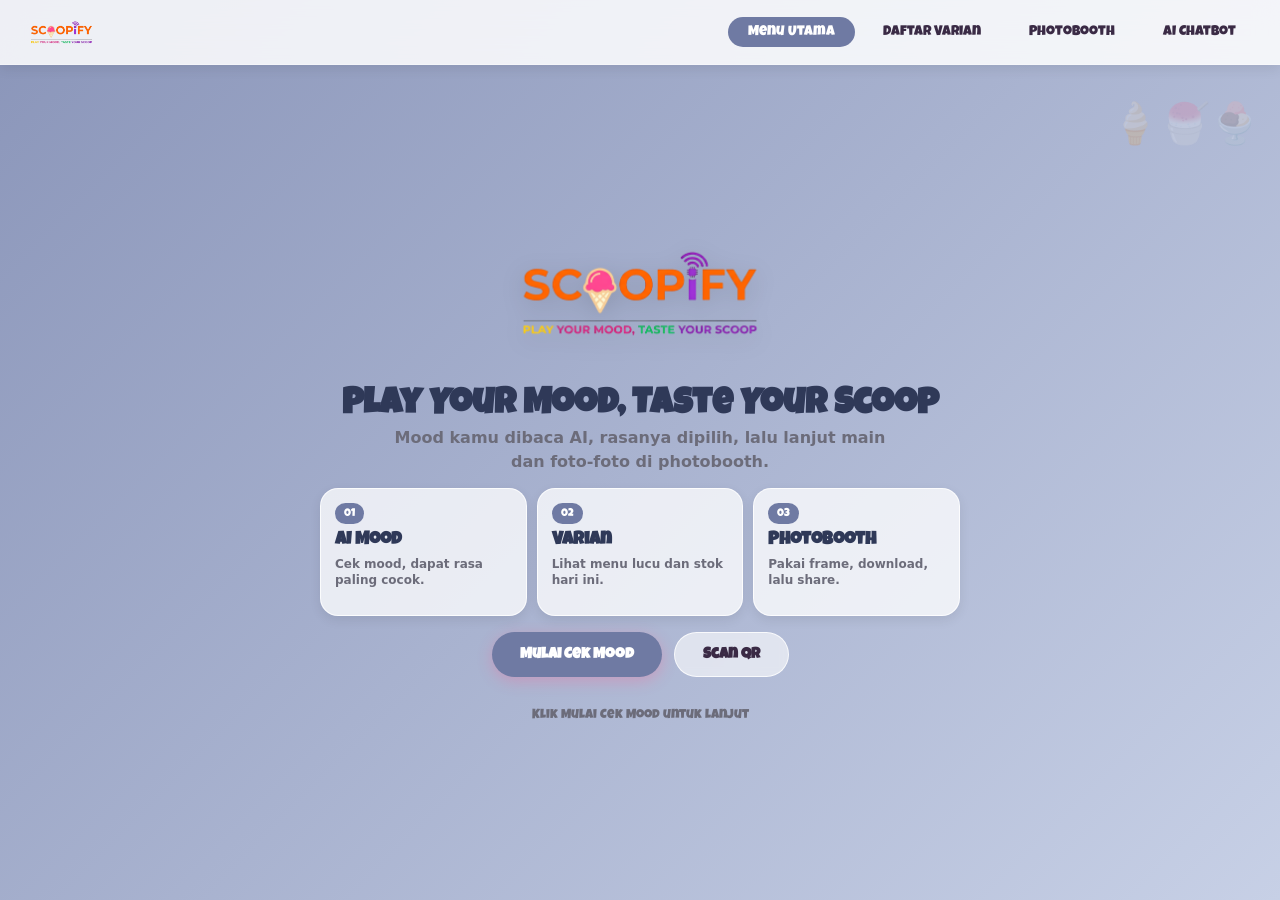
==== commit b0bcd933: "Improve photobooth QR tickets and layouts" ====
--- a/index.html
+++ b/index.html
@@ -30,6 +30,7 @@
         <div class="logo">
           <img src="assets/logo/scoopify.png" alt="Scoopify" />
         </div>
+        <p class="tagline">Play Your Mood, Taste Your Scoop</p>
         <p class="intro">Mood kamu dibaca AI, rasanya dipilih, lalu lanjut main dan foto-foto di photobooth.</p>
         <div class="home-menu-grid" aria-label="Menu pengalaman Scoopify">
           <a class="home-menu-card" href="#analyzer" data-target="analyzer">
@@ -176,6 +177,7 @@
       </div>
     </section></div>
 
+  <script src="vendor/jsQR.js"></script>
   <script src="app.js"></script>
 </body>
 </html>
--- a/styles.css
+++ b/styles.css
@@ -246,11 +246,13 @@
 }
 
 .tagline {
-  font-size: 28px;
+  font-size: clamp(24px, 5vw, 40px);
   font-weight: 700;
-  margin-bottom: 12px;
+  margin: -6px auto 8px;
   color: var(--text-strong);
   text-align: center;
+  line-height: 1.08;
+  animation: homeEnter 0.55s ease 0.04s both;
 }
 
 .intro {
@@ -262,7 +264,7 @@
   line-height: 1.5;
   font-family: system-ui, -apple-system, "Segoe UI", sans-serif;
   font-weight: 800;
-  animation: homeEnter 0.55s ease 0.08s both;
+  animation: homeEnter 0.55s ease 0.12s both;
 }
 
 .home-menu-grid {
@@ -1494,6 +1496,7 @@
 }
 
 .photobooth-page .booth-shutter,
+.photobooth-page .booth-camera-actions,
 .photobooth-page .booth-settings {
   animation: boothEnterUp 0.5s ease 0.36s both;
 }
@@ -1747,6 +1750,22 @@
   display: block;
 }
 
+.camera-shell.has-photo {
+  width: min(100%, 360px);
+  aspect-ratio: var(--booth-output-ratio, 9 / 16);
+  max-height: min(72vh, 640px);
+}
+
+.camera-shell.has-photo[data-layout="3"] {
+  width: min(100%, 190px);
+  max-height: min(72vh, 570px);
+}
+
+.camera-shell.has-photo[data-layout="6"] {
+  width: min(100%, 300px);
+  max-height: min(72vh, 540px);
+}
+
 .booth-shutter {
   width: min(100%, 360px);
   min-height: 58px;
@@ -1809,6 +1828,18 @@
 
 .take-dot.done {
   background: #3f9b5b;
+}
+
+.booth-camera-actions {
+  width: min(100%, 360px);
+  margin: -2px auto 14px;
+  align-items: center;
+}
+
+.booth-camera-actions .ghost,
+.booth-camera-actions .primary {
+  flex: 1 1 130px;
+  min-height: 44px;
 }
 
 .booth-shutter:hover {
@@ -1935,6 +1966,8 @@
 
 .shot-tray {
   min-height: 100%;
+  max-height: 680px;
+  overflow: auto;
   border-radius: 18px;
   background: rgba(255, 255, 255, 0.62);
   border: 1px solid rgba(255, 255, 255, 0.72);
@@ -1957,8 +1990,8 @@
 
 .booth-frame-preview {
   position: relative;
-  width: min(100%, 340px);
-  aspect-ratio: 9 / 16;
+  width: min(100%, 300px);
+  aspect-ratio: var(--booth-output-ratio, 9 / 16);
   margin: 0 auto;
   overflow: hidden;
   border-radius: 14px;
@@ -1977,24 +2010,25 @@
   opacity: 0.82;
 }
 
-.frame-title,
-.frame-tag {
+.booth-frame-preview[data-layout="3"] {
+  width: min(100%, 190px);
+}
+
+.booth-frame-preview[data-layout="6"] {
+  width: min(100%, 260px);
+}
+
+.frame-logo {
   position: absolute;
-  left: 18px;
-  right: 18px;
-  color: #fff;
-  text-shadow: 0 2px 8px rgba(0, 0, 0, 0.35);
-  letter-spacing: 0;
-}
-
-.frame-title {
-  top: 18px;
-  font-size: 22px;
-}
-
-.frame-tag {
-  bottom: 18px;
-  font-size: 12px;
+}
+
+.frame-logo {
+  top: -8px;
+  right: -10px;
+  left: auto;
+  width: 132px;
+  height: auto;
+  filter: drop-shadow(0 3px 8px rgba(0, 0, 0, 0.3));
 }
 
 .share-buttons {
@@ -2006,6 +2040,14 @@
 
 .booth-action-row {
   align-items: center;
+}
+
+.booth-export-row {
+  display: none;
+}
+
+.booth-export-row.is-visible {
+  display: flex;
 }
 
 .finish-action:disabled,
@@ -2162,8 +2204,7 @@
 
   body[data-page="photobooth"].booth-step-camera .photobooth-page .share-preview,
   body[data-page="photobooth"].booth-step-camera .booth-layout-switcher,
-  body[data-page="photobooth"].booth-step-camera .booth-camera-panel,
-  body[data-page="photobooth"].booth-step-camera .booth-action-row {
+  body[data-page="photobooth"].booth-step-camera .booth-camera-panel {
     display: flex;
   }
 
@@ -2181,6 +2222,10 @@
     display: flex;
   }
 
+  body[data-page="photobooth"].booth-step-result .booth-export-row:not(.is-visible) {
+    display: none;
+  }
+
   body[data-page="photobooth"].booth-step-result .shot-tray {
     display: block;
   }
@@ -2188,6 +2233,7 @@
   .camera-panel-head,
   .camera-shell,
   .booth-shutter,
+  .booth-camera-actions,
   .booth-settings {
     width: 100%;
   }
@@ -2216,6 +2262,11 @@
     max-height: none;
     margin-bottom: 10px;
     border-radius: 18px;
+  }
+
+  .camera-shell.has-photo {
+    width: min(100%, 300px);
+    aspect-ratio: var(--booth-output-ratio, 9 / 16);
   }
 
   .booth-shutter {
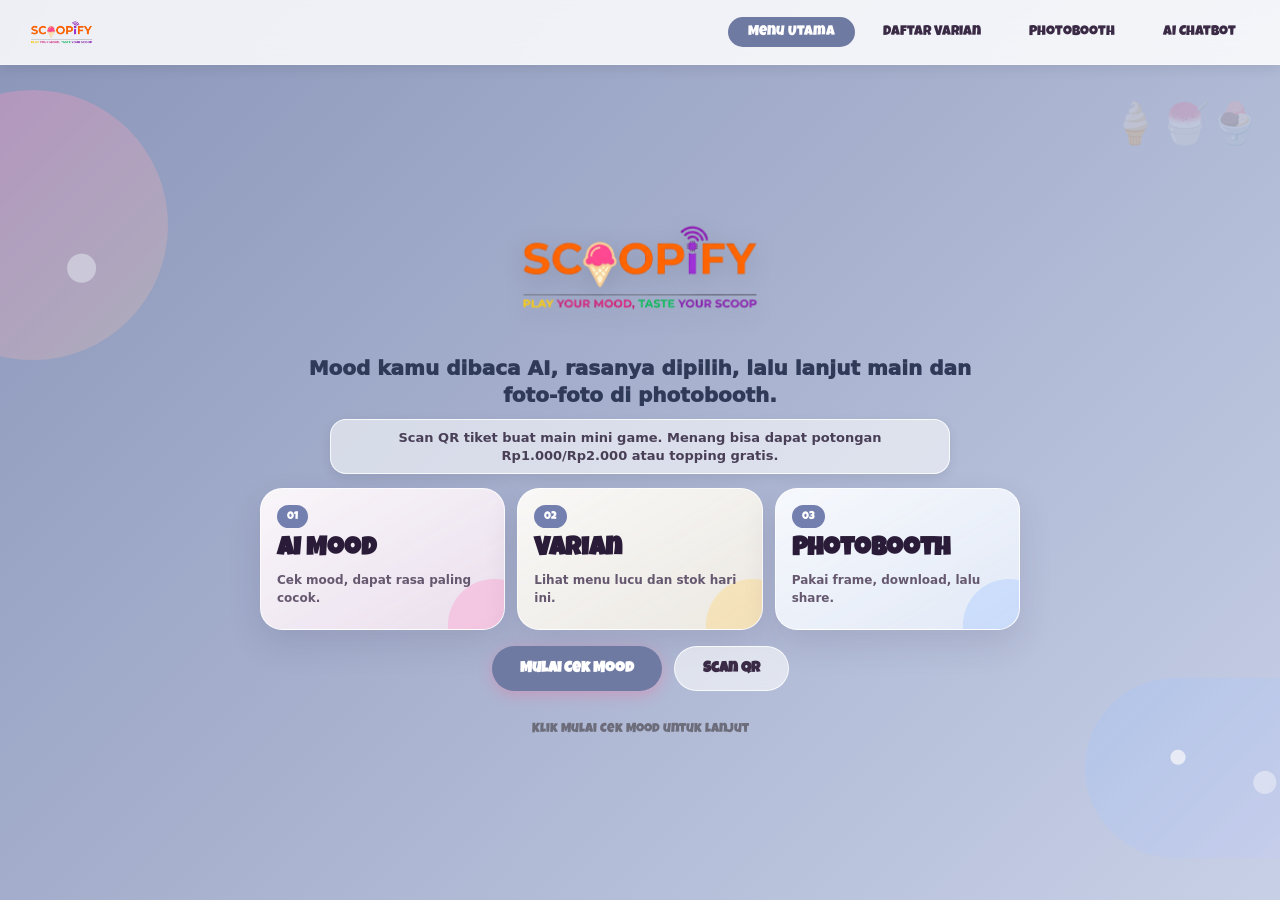
==== commit 9dd2d497: "Polish UI flows and update menu assets" ====
--- a/index.html
+++ b/index.html
@@ -30,8 +30,8 @@
         <div class="logo">
           <img src="assets/logo/scoopify.png" alt="Scoopify" />
         </div>
-        <p class="tagline">Play Your Mood, Taste Your Scoop</p>
         <p class="intro">Mood kamu dibaca AI, rasanya dipilih, lalu lanjut main dan foto-foto di photobooth.</p>
+        <p class="home-reward-note">Scan QR tiket buat main mini game. Menang bisa dapat potongan Rp1.000/Rp2.000 atau topping gratis.</p>
         <div class="home-menu-grid" aria-label="Menu pengalaman Scoopify">
           <a class="home-menu-card" href="#analyzer" data-target="analyzer">
             <span>01</span>
--- a/styles.css
+++ b/styles.css
@@ -125,6 +125,59 @@
   align-items: center;
   scroll-snap-align: start;
   position: relative;
+  overflow: hidden;
+}
+
+.screen::before,
+.screen::after {
+  content: "";
+  position: absolute;
+  z-index: 0;
+  pointer-events: none;
+  opacity: 0.72;
+}
+
+.screen::before {
+  width: 270px;
+  height: 270px;
+  left: max(-120px, -8vw);
+  top: 90px;
+  border-radius: 50%;
+  background:
+    radial-gradient(circle at 32% 34%, rgba(255, 255, 255, 0.86) 0 9px, transparent 10px),
+    radial-gradient(circle at 68% 66%, rgba(255, 255, 255, 0.56) 0 14px, transparent 15px),
+    linear-gradient(135deg, rgba(255, 143, 200, 0.52), rgba(255, 214, 165, 0.28));
+  filter: blur(0.2px);
+}
+
+.screen::after {
+  width: 310px;
+  height: 180px;
+  right: max(-120px, -9vw);
+  bottom: 42px;
+  border-radius: 999px;
+  background:
+    radial-gradient(circle at 30% 44%, rgba(255, 255, 255, 0.9) 0 7px, transparent 8px),
+    radial-gradient(circle at 58% 58%, rgba(255, 255, 255, 0.55) 0 11px, transparent 12px),
+    linear-gradient(135deg, rgba(160, 196, 255, 0.45), rgba(216, 201, 255, 0.25));
+}
+
+.mood::before,
+.recommendation::before,
+.game::before,
+.chatbot::before {
+  left: auto;
+  right: max(-120px, -8vw);
+  top: 110px;
+}
+
+.mood::after,
+.recommendation::after,
+.game::after,
+.chatbot::after {
+  right: auto;
+  left: max(-120px, -9vw);
+  bottom: 54px;
 }
 
 .flow-locked {
@@ -153,6 +206,8 @@
   max-width: 600px;
   margin: 0 auto;
   width: 100%;
+  position: relative;
+  z-index: 1;
 }
 
 /* QR Scanner Overlay */
@@ -229,7 +284,7 @@
 
 /* Typography */
 .logo {
-  margin: 0 auto 4px;
+  margin: -12px auto 0;
   display: flex;
   align-items: center;
   justify-content: center;
@@ -256,40 +311,78 @@
 }
 
 .intro {
-  font-size: 16px;
-  color: var(--muted);
-  margin: -8px auto 14px;
+  font-size: clamp(16px, 2.2vw, 20px);
+  color: var(--text-strong);
+  margin: -8px auto 10px;
   text-align: center;
-  max-width: 520px;
-  line-height: 1.5;
+  max-width: 680px;
+  line-height: 1.35;
   font-family: system-ui, -apple-system, "Segoe UI", sans-serif;
-  font-weight: 800;
+  font-weight: 950;
   animation: homeEnter 0.55s ease 0.12s both;
+}
+
+.home-reward-note {
+  width: min(100%, 620px);
+  margin: 0 auto 14px;
+  padding: 9px 13px;
+  border-radius: 16px;
+  background: rgba(255, 255, 255, 0.58);
+  border: 1px solid rgba(255, 255, 255, 0.82);
+  color: #493f57;
+  text-align: center;
+  font-family: system-ui, -apple-system, "Segoe UI", sans-serif;
+  font-size: 13px;
+  font-weight: 900;
+  line-height: 1.35;
+  box-shadow: var(--shadow-sm);
+  animation: homeEnter 0.5s ease 0.2s both;
 }
 
 .home-menu-grid {
   display: grid;
   grid-template-columns: repeat(3, minmax(0, 1fr));
-  gap: 10px;
+  gap: 12px;
   margin: 0 auto 16px;
-  max-width: 640px;
+  max-width: 760px;
 }
 
 .home-menu-card {
-  min-height: 128px;
-  border-radius: 18px;
-  padding: 14px;
-  background: rgba(255, 255, 255, 0.76);
+  --text-strong: #2a1c38;
+  --muted: #65586f;
+  min-height: 142px;
+  border-radius: 22px;
+  padding: 16px;
+  background:
+    linear-gradient(150deg, rgba(255, 255, 255, 0.9), rgba(255, 255, 255, 0.64)),
+    var(--card-pop, rgba(255, 255, 255, 0.76));
   border: 1px solid rgba(255, 255, 255, 0.82);
-  box-shadow: var(--shadow-sm);
+  box-shadow: 0 14px 34px rgba(53, 36, 77, 0.12);
   color: var(--text-strong);
   text-decoration: none;
   display: flex;
   flex-direction: column;
-  gap: 7px;
+  gap: 9px;
+  position: relative;
+  overflow: hidden;
   transition: transform 0.2s ease, background 0.2s ease, box-shadow 0.2s ease;
   animation: homeEnter 0.5s ease both;
 }
+
+.home-menu-card::after {
+  content: "";
+  position: absolute;
+  width: 92px;
+  height: 92px;
+  right: -36px;
+  bottom: -42px;
+  border-radius: 50%;
+  background: var(--card-pop, rgba(255, 143, 200, 0.28));
+}
+
+.home-menu-card:nth-child(1) { --card-pop: rgba(255, 143, 200, 0.34); }
+.home-menu-card:nth-child(2) { --card-pop: rgba(255, 209, 102, 0.34); }
+.home-menu-card:nth-child(3) { --card-pop: rgba(160, 196, 255, 0.38); }
 
 .home-menu-card:nth-child(1) { animation-delay: 0.14s; }
 .home-menu-card:nth-child(2) { animation-delay: 0.22s; }
@@ -364,24 +457,28 @@
 }
 
 .home-menu-card:hover {
-  transform: translateY(-3px);
+  transform: translateY(-5px) rotate(-0.5deg);
   background: #fff;
-  box-shadow: var(--shadow-md);
+  box-shadow: 0 20px 42px rgba(53, 36, 77, 0.18);
 }
 
 .home-menu-card span {
   align-self: flex-start;
   border-radius: 999px;
-  background: var(--accent);
+  background: #737faf;
   color: #fff;
-  padding: 5px 9px;
+  padding: 6px 10px;
   font-size: 11px;
   line-height: 1;
+  position: relative;
+  z-index: 1;
 }
 
 .home-menu-card strong {
-  font-size: 18px;
+  font-size: clamp(20px, 2.6vw, 26px);
   line-height: 1;
+  position: relative;
+  z-index: 1;
 }
 
 .home-menu-card small {
@@ -389,7 +486,9 @@
   font-family: system-ui, -apple-system, "Segoe UI", sans-serif;
   font-size: 12px;
   font-weight: 800;
-  line-height: 1.35;
+  line-height: 1.45;
+  position: relative;
+  z-index: 1;
 }
 
 .section-head {
@@ -625,18 +724,31 @@
 }
 
 /* Mood Result */
+.recommendation {
+  --text-strong: #2a1c38;
+  --muted: #62566d;
+}
+
+.recommendation .section-head h2,
 .mood-result h3 {
   text-align: center;
+  color: var(--text-strong);
+}
+
+.mood-result h3 {
   font-size: clamp(24px, 4vw, 36px);
   line-height: 1.08;
   max-width: 760px;
   margin: 0 auto 10px;
-  color: var(--text-strong);
-}
-
+}
+
+.recommendation .section-head p,
 .mood-result > p {
   text-align: center;
   color: var(--muted);
+}
+
+.mood-result > p {
   max-width: 760px;
   margin: 0 auto 22px;
   line-height: 1.5;
@@ -646,6 +758,8 @@
 
 /* Result Card */
 .result-card {
+  --text-strong: #2a1c38;
+  --muted: #62566d;
   background: var(--surface);
   backdrop-filter: blur(12px);
   border-radius: 24px;
@@ -1066,33 +1180,146 @@
   filter: drop-shadow(0 4px 8px rgba(0, 0, 0, 0.12));
 }
 
-/* Chatbot placeholder */
+/* Chatbot */
 .chatbot-card {
-  max-width: 560px;
+  max-width: 720px;
   margin: 0 auto;
-  display: flex;
-  flex-direction: column;
-  align-items: center;
-  gap: 18px;
+  border-radius: 28px;
+  padding: 18px;
+  background:
+    linear-gradient(135deg, rgba(255, 255, 255, 0.92), rgba(255, 255, 255, 0.64)),
+    rgba(255, 255, 255, 0.72);
+  border: 1px solid rgba(255, 255, 255, 0.86);
+  box-shadow: 0 18px 46px rgba(53, 36, 77, 0.16);
+}
+
+.chatbot-panel-head {
+  min-height: 70px;
+  border-radius: 22px;
+  padding: 14px 16px;
+  background: linear-gradient(135deg, #ff8fc8, #ffd166);
+  color: #fff;
+  display: flex;
+  align-items: center;
+  justify-content: space-between;
+  gap: 14px;
+  box-shadow: var(--shadow-sm);
+}
+
+.chatbot-panel-head span,
+.chatbot-panel-head strong,
+.chatbot-panel-head small {
+  display: block;
+}
+
+.chatbot-panel-head span {
+  font-family: system-ui, -apple-system, "Segoe UI", sans-serif;
+  font-size: 12px;
+  font-weight: 950;
+  text-transform: uppercase;
+  letter-spacing: 0.08em;
+  opacity: 0.86;
+}
+
+.chatbot-panel-head strong {
+  font-size: clamp(20px, 4vw, 30px);
+  line-height: 1;
+}
+
+.chatbot-panel-head small {
+  flex: 0 0 auto;
+  border-radius: 999px;
+  padding: 8px 11px;
+  background: rgba(255, 255, 255, 0.26);
+  font-family: system-ui, -apple-system, "Segoe UI", sans-serif;
+  font-size: 12px;
+  font-weight: 900;
+}
+
+.chatbot-thread {
+  display: grid;
+  gap: 12px;
+  padding: 18px 2px 14px;
 }
 
 .chatbot-bubble {
-  width: 100%;
-  background: rgba(255, 255, 255, 0.88);
-  border-radius: 28px;
-  padding: 28px;
-  box-shadow: var(--shadow-md);
+  max-width: 82%;
+  border-radius: 22px;
+  padding: 14px 16px;
+  box-shadow: var(--shadow-sm);
+}
+
+.chatbot-bubble.bot {
+  justify-self: start;
+  background: #fff;
+  color: #2a1c38;
+  border-bottom-left-radius: 8px;
+}
+
+.chatbot-bubble.user {
+  justify-self: end;
+  background: #737faf;
+  color: #fff;
+  border-bottom-right-radius: 8px;
 }
 
 .chatbot-bubble span {
   display: block;
   color: var(--accent);
-  margin-bottom: 10px;
+  margin-bottom: 6px;
+  font-size: 13px;
 }
 
 .chatbot-bubble p {
-  color: var(--muted);
-  line-height: 1.5;
+  color: inherit;
+  line-height: 1.45;
+  font-family: system-ui, -apple-system, "Segoe UI", sans-serif;
+  font-size: 14px;
+  font-weight: 800;
+}
+
+.chatbot-prompts {
+  display: flex;
+  gap: 8px;
+  flex-wrap: wrap;
+  margin-bottom: 12px;
+}
+
+.chatbot-prompts span {
+  border-radius: 999px;
+  padding: 8px 11px;
+  background: rgba(255, 255, 255, 0.72);
+  color: #493f57;
+  border: 1px solid rgba(255, 255, 255, 0.86);
+  font-family: system-ui, -apple-system, "Segoe UI", sans-serif;
+  font-size: 12px;
+  font-weight: 900;
+}
+
+.chatbot-input-row {
+  display: flex;
+  align-items: center;
+  gap: 10px;
+  border-radius: 999px;
+  padding: 8px;
+  background: rgba(255, 255, 255, 0.78);
+  border: 1px solid rgba(255, 255, 255, 0.9);
+}
+
+.chatbot-input-row > span {
+  flex: 1;
+  min-width: 0;
+  color: #6b6075;
+  padding-left: 12px;
+  font-family: system-ui, -apple-system, "Segoe UI", sans-serif;
+  font-size: 13px;
+  font-weight: 800;
+}
+
+.chatbot-input-row .primary {
+  min-height: 42px;
+  padding: 10px 18px;
+  white-space: nowrap;
 }
 
 /* Game Layout */
@@ -1242,14 +1469,14 @@
 }
 
 /* Card Products */
-.mini-game [data-card-type="vanilla"] .back { background-image: url("assets/menu/vanilla.svg"); }
-.mini-game [data-card-type="taro"] .back { background-image: url("assets/menu/Taro.svg"); }
-.mini-game [data-card-type="stroberi"] .back { background-image: url("assets/menu/stroberi.svg"); }
-.mini-game [data-card-type="coklat"] .back { background-image: url("assets/menu/coklat.svg"); }
-.mini-game [data-card-type="durian"] .back { background-image: url("assets/menu/duren.svg"); }
-.mini-game [data-card-type="nangka"] .back { background-image: url("assets/menu/nangka.svg"); }
-.mini-game [data-card-type="coklat-vanilla"] .back { background-image: url("assets/menu/coklat-vanilla.svg"); }
-.mini-game [data-card-type="taro-duren"] .back { background-image: url("assets/menu/taro-duren.svg"); }
+.mini-game [data-card-type="vanilla"] .back { background-image: url("assets/menu/Vanilla.png"); }
+.mini-game [data-card-type="taro"] .back { background-image: url("assets/menu/Taro.png"); }
+.mini-game [data-card-type="stroberi"] .back { background-image: url("assets/menu/Stroberi.png"); }
+.mini-game [data-card-type="coklat"] .back { background-image: url("assets/menu/Coklat.png"); }
+.mini-game [data-card-type="durian"] .back { background-image: url("assets/menu/Durian.png"); }
+.mini-game [data-card-type="nangka"] .back { background-image: url("assets/menu/Nangka.png"); }
+.mini-game [data-card-type="coklat-vanilla"] .back { background-image: url("assets/menu/Coklat Vanilla.png"); }
+.mini-game [data-card-type="taro-duren"] .back { background-image: url("assets/menu/Taro Duren.png"); }
 
 .mini-game .card.flipped,
 .mini-game .card.solved {
@@ -1286,6 +1513,68 @@
   width: min(320px, 90%);
   text-align: center;
   font-family: inherit;
+}
+
+.reward-box {
+  width: min(360px, 92%);
+}
+
+.reward-roulette {
+  height: 54px;
+  margin: 12px auto;
+  border-radius: 18px;
+  background: linear-gradient(135deg, #fff3b8, #ffd1e8, #c9e7ff);
+  border: 2px solid rgba(0, 0, 0, 0.08);
+  display: grid;
+  grid-template-columns: repeat(3, 1fr);
+  align-items: center;
+  gap: 6px;
+  padding: 6px;
+  overflow: hidden;
+  box-shadow: var(--shadow-sm);
+}
+
+.reward-roulette span {
+  min-height: 38px;
+  border-radius: 14px;
+  background: rgba(255, 255, 255, 0.78);
+  display: grid;
+  place-items: center;
+  font-size: 12px;
+  color: #2a1c38;
+  animation: rewardPulse 0.22s linear infinite alternate;
+}
+
+.reward-roulette span:nth-child(2) {
+  animation-delay: 0.08s;
+}
+
+.reward-roulette span:nth-child(3) {
+  animation-delay: 0.16s;
+}
+
+.reward-roulette.done span {
+  animation: none;
+  opacity: 0.72;
+}
+
+.reward-result {
+  color: #2a1c38;
+  font-size: 22px;
+  margin: 10px 0 4px;
+}
+
+.reward-note {
+  color: #62566d;
+  font-family: system-ui, -apple-system, "Segoe UI", sans-serif;
+  font-size: 13px;
+  font-weight: 800;
+  margin: 0;
+}
+
+@keyframes rewardPulse {
+  from { transform: translateY(0) scale(1); }
+  to { transform: translateY(-3px) scale(1.04); }
 }
 
 .message-box button {
@@ -1559,14 +1848,17 @@
   margin-bottom: 14px;
   font-size: clamp(22px, 4vw, 32px);
   font-weight: bold;
+  text-align: center;
   display: flex;
   flex-direction: column;
+  align-items: center;
   gap: 8px;
 }
 
 .share-preview small {
   font-size: 12px;
   opacity: 0.8;
+  text-align: center;
 }
 
 .booth-layout-switcher {
@@ -2042,6 +2334,11 @@
   align-items: center;
 }
 
+.shot-tray .booth-action-row {
+  margin-top: 12px;
+  justify-content: center;
+}
+
 .booth-export-row {
   display: none;
 }
@@ -2318,6 +2615,10 @@
     gap: 8px;
   }
 
+  .shot-tray .booth-action-row {
+    margin-bottom: 0;
+  }
+
   .booth-action-row .primary,
   .booth-action-row .ghost {
     min-height: 40px;
@@ -2327,12 +2628,120 @@
 }
 
 @media (max-width: 520px) {
+  .screen::before {
+    width: 180px;
+    height: 180px;
+    left: -100px;
+    top: 74px;
+  }
+
+  .screen::after {
+    width: 210px;
+    height: 130px;
+    right: -112px;
+    bottom: 76px;
+  }
+
+  .welcome .logo {
+    width: min(78vw, 300px);
+    margin-top: -22px;
+  }
+
+  .welcome .logo img {
+    width: min(74vw, 280px);
+  }
+
+  .intro {
+    max-width: 340px;
+    font-size: 15px;
+    line-height: 1.32;
+    margin-top: -10px;
+    margin-bottom: 8px;
+  }
+
+  .home-reward-note {
+    max-width: 360px;
+    margin-bottom: 10px;
+    padding: 9px 11px;
+    font-size: 12px;
+  }
+
   .home-menu-grid {
     grid-template-columns: 1fr;
+    gap: 8px;
+    max-width: 360px;
+    margin-bottom: 14px;
   }
 
   .home-menu-card {
-    min-height: 92px;
+    min-height: 82px;
+    border-radius: 18px;
+    padding: 12px 14px;
+    gap: 5px;
+  }
+
+  .home-menu-card span {
+    position: absolute;
+    top: 12px;
+    right: 14px;
+  }
+
+  .home-menu-card strong {
+    padding-right: 48px;
+    font-size: 21px;
+  }
+
+  .home-menu-card small {
+    max-width: 260px;
+  }
+
+  .chatbot-card {
+    padding: 12px;
+    border-radius: 22px;
+  }
+
+  .chatbot-panel-head {
+    align-items: flex-start;
+    flex-direction: column;
+    border-radius: 18px;
+  }
+
+  .chatbot-panel-head small {
+    align-self: flex-start;
+  }
+
+  .chatbot-bubble {
+    max-width: 92%;
+  }
+
+  .chatbot-input-row {
+    border-radius: 18px;
+    align-items: stretch;
+    flex-direction: column;
+  }
+
+  .chatbot-input-row > span {
+    padding: 8px 10px 2px;
+  }
+
+  .chatbot-input-row .primary {
+    width: 100%;
+    justify-content: center;
+  }
+
+  .welcome .cta-row {
+    gap: 8px;
+    max-width: 360px;
+    margin-left: auto;
+    margin-right: auto;
+  }
+
+  .welcome .cta-row .primary,
+  .welcome .cta-row .ghost {
+    flex: 1 1 145px;
+    min-height: 48px;
+    padding: 11px 14px;
+    font-size: 13px;
   }
 
   .booth-workspace,
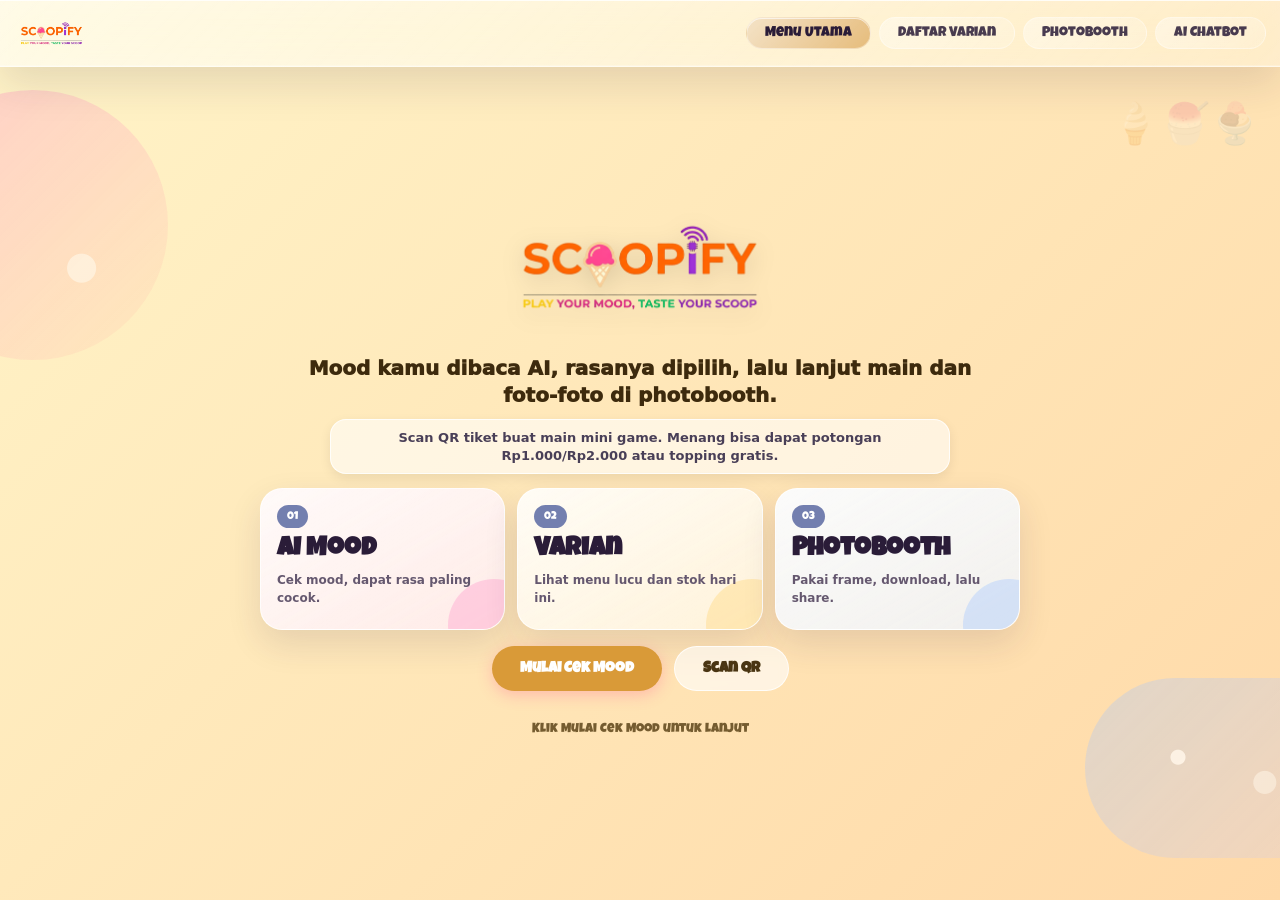
==== commit 9c63fc60: "Sync app theme with selected variants" ====
--- a/index.html
+++ b/index.html
@@ -6,7 +6,7 @@
   <title>Scoopify - Es Krim AI & Gamifikasi</title>
   <link rel="stylesheet" href="styles.css" />
 </head>
-<body class="theme-happy flow-locked">
+<body class="theme-vanilla flow-locked">
   <div class="app" id="app">
     <!-- NAVIGASI DESKTOP (hanya muncul di PC) -->
     <nav class="desktop-nav">
--- a/styles.css
+++ b/styles.css
@@ -44,17 +44,27 @@
   top: 0;
   left: 0;
   right: 0;
-  background: rgba(255, 255, 255, 0.85);
-  backdrop-filter: blur(12px);
-  padding: 4px 24px;
+  width: 100%;
+  max-width: none;
+  transform: translateY(0);
+  background:
+    linear-gradient(135deg, rgba(255, 255, 255, 0.5), rgba(255, 255, 255, 0.18)),
+    rgba(255, 255, 255, 0.2);
+  backdrop-filter: blur(18px) saturate(1.25);
+  -webkit-backdrop-filter: blur(18px) saturate(1.25);
+  padding: 5px 14px;
   display: flex;
   justify-content: space-between;
   align-items: center;
   z-index: 1000;
-  box-shadow: var(--shadow-sm);
-  border-bottom: 1px solid rgba(255, 255, 255, 0.3);
-  transform: translateY(0);
-  transition: transform 0.3s ease;
+  box-shadow:
+    0 16px 42px rgba(43, 28, 56, 0.13),
+    inset 0 1px 0 rgba(255, 255, 255, 0.82),
+    inset 0 -1px 0 rgba(255, 255, 255, 0.2);
+  border: 1px solid rgba(255, 255, 255, 0.58);
+  border-width: 0 0 1px;
+  border-radius: 0;
+  transition: transform 0.3s ease, background 0.3s ease;
 }
 
 .desktop-nav.hidden {
@@ -86,15 +96,16 @@
 }
 
 .nav-link {
-  background: transparent;
-  border: none;
-  padding: 8px 20px;
+  background:
+    linear-gradient(135deg, rgba(255, 255, 255, 0.42), rgba(255, 255, 255, 0.16));
+  border: 1px solid rgba(255, 255, 255, 0.35);
+  padding: 8px 18px;
   border-radius: 40px;
   font-size: 14px;
   font-weight: 500;
   cursor: pointer;
   transition: var(--transition);
-  color: var(--text);
+  color: rgba(42, 28, 56, 0.86);
   font-family: inherit;
   text-decoration: none;
   display: inline-flex;
@@ -103,12 +114,16 @@
 }
 
 .nav-link:hover {
-  background: rgba(255, 255, 255, 0.5);
+  background: rgba(255, 255, 255, 0.56);
+  transform: translateY(-1px);
 }
 
 .nav-link.active {
-  background: var(--accent);
-  color: white;
+  background:
+    linear-gradient(135deg, rgba(255, 255, 255, 0.72), rgba(255, 255, 255, 0.34)),
+    var(--accent);
+  color: #2a1c38;
+  box-shadow: inset 0 1px 0 rgba(255, 255, 255, 0.66);
 }
 
 .nav-link.disabled {
@@ -729,10 +744,22 @@
   --muted: #62566d;
 }
 
+.recommendation .section-head {
+  width: max-content;
+  max-width: 100%;
+  margin-left: auto;
+  margin-right: auto;
+  padding: 10px 18px;
+  border-radius: 18px;
+  background: rgba(255, 255, 255, 0.38);
+  border: 1px solid rgba(255, 255, 255, 0.5);
+}
+
 .recommendation .section-head h2,
 .mood-result h3 {
   text-align: center;
-  color: var(--text-strong);
+  color: #2a1c38;
+  text-shadow: none;
 }
 
 .mood-result h3 {
@@ -745,7 +772,7 @@
 .recommendation .section-head p,
 .mood-result > p {
   text-align: center;
-  color: var(--muted);
+  color: #4f455d;
 }
 
 .mood-result > p {
@@ -760,7 +787,7 @@
 .result-card {
   --text-strong: #2a1c38;
   --muted: #62566d;
-  background: var(--surface);
+  background: rgba(255, 255, 255, 0.92);
   backdrop-filter: blur(12px);
   border-radius: 24px;
   padding: clamp(18px, 4vw, 34px);
@@ -848,7 +875,7 @@
 .result-card .result-text > .flavor::before {
   content: "RASA IDEAL";
   display: block;
-  color: var(--accent);
+  color: #b56938;
   font-size: 12px;
   margin-bottom: 8px;
 }
@@ -863,7 +890,7 @@
 }
 
 .match-fill {
-  background: var(--accent);
+  background: linear-gradient(90deg, #ff9a63, #f0b07a);
   height: 100%;
   border-radius: 20px;
   transition: width 0.5s ease;
@@ -905,7 +932,7 @@
 .result-card .result-text > .note::before {
   content: "RASIONAL AI";
   display: block;
-  color: var(--accent);
+  color: #b56938;
   font-family: "Luckiest Guy", system-ui, sans-serif;
   font-size: 12px;
   margin-bottom: 6px;
@@ -947,6 +974,7 @@
 
 .substitution-action {
   background: #d99524;
+  color: #fff;
   margin-top: 8px;
   width: 100%;
 }
@@ -976,6 +1004,13 @@
 .result-card .cta-row .primary,
 .result-card .cta-row .ghost {
   min-height: 44px;
+  color: #fff;
+}
+
+.result-card .cta-row .ghost {
+  background: #fff;
+  color: #2a1c38;
+  border: 1px solid rgba(42, 28, 56, 0.08);
 }
 
 .nav-button-link {
@@ -1417,7 +1452,7 @@
   width: min(100%, 560px);
   margin: 0 auto;
   display: grid;
-  grid-template-columns: repeat(4, minmax(0, 1fr));
+  grid-template-columns: repeat(3, minmax(0, 1fr));
   gap: clamp(8px, 1.8vw, 12px);
   align-items: center;
   justify-content: center;
@@ -1475,9 +1510,6 @@
 .mini-game [data-card-type="coklat"] .back { background-image: url("assets/menu/Coklat.png"); }
 .mini-game [data-card-type="durian"] .back { background-image: url("assets/menu/Durian.png"); }
 .mini-game [data-card-type="nangka"] .back { background-image: url("assets/menu/Nangka.png"); }
-.mini-game [data-card-type="coklat-vanilla"] .back { background-image: url("assets/menu/Coklat Vanilla.png"); }
-.mini-game [data-card-type="taro-duren"] .back { background-image: url("assets/menu/Taro Duren.png"); }
-
 .mini-game .card.flipped,
 .mini-game .card.solved {
   transform: rotateY(180deg);
@@ -1589,6 +1621,23 @@
 }
 
 /* Share Card */
+body[data-page="photobooth"] {
+  --booth-panel-bg: rgba(255, 255, 255, 0.88);
+  --booth-panel-border: rgba(255, 255, 255, 0.76);
+  --booth-soft-bg: rgba(255, 255, 255, 0.76);
+  --booth-panel-text: #2f2540;
+  --booth-panel-muted: #665b70;
+  --booth-accent-soft: rgba(255, 255, 255, 0.72);
+}
+
+@supports (color: color-mix(in srgb, #000 50%, #fff)) {
+  body[data-page="photobooth"] {
+    --booth-panel-text: color-mix(in srgb, var(--accent) 28%, #24182d);
+    --booth-panel-muted: color-mix(in srgb, var(--accent) 20%, #5f5569);
+    --booth-accent-soft: color-mix(in srgb, var(--accent) 12%, #ffffff);
+  }
+}
+
 .photobooth-page .container {
   max-width: 1240px;
 }
@@ -1606,11 +1655,12 @@
 
 .frame-sidebar,
 .booth-workspace {
-  background: rgba(255, 255, 255, 0.86);
+  background: var(--booth-panel-bg);
   backdrop-filter: blur(12px);
-  border: 1px solid rgba(255, 255, 255, 0.72);
+  border: 1px solid var(--booth-panel-border);
   border-radius: 24px;
   box-shadow: var(--shadow-md);
+  color: var(--booth-panel-text);
 }
 
 .frame-sidebar {
@@ -1630,14 +1680,14 @@
 
 .frame-sidebar-head span,
 .shot-tray-head span {
-  color: var(--text-strong);
+  color: var(--booth-panel-text);
   font-size: 18px;
   font-weight: 800;
 }
 
 .frame-sidebar-head small,
 .shot-tray-head small {
-  color: var(--muted);
+  color: var(--booth-panel-muted);
   font-family: system-ui, -apple-system, "Segoe UI", sans-serif;
   font-size: 12px;
   font-weight: 800;
@@ -1763,6 +1813,16 @@
   margin-bottom: 0;
 }
 
+body[data-page="photobooth"] .ghost {
+  background: var(--booth-soft-bg);
+  color: var(--booth-panel-text);
+  border-color: var(--booth-panel-border);
+}
+
+body[data-page="photobooth"] .ghost:hover {
+  background: #fff;
+}
+
 .booth-workspace {
   padding: 18px;
   animation: boothEnterUp 0.55s ease 0.06s both;
@@ -1842,7 +1902,10 @@
 }
 
 .share-preview {
-  background: linear-gradient(135deg, #ff9a9e, #fad0c4);
+  background:
+    linear-gradient(135deg, rgba(255, 255, 255, 0.7), rgba(255, 255, 255, 0.34)),
+    var(--accent);
+  color: var(--booth-panel-text, var(--text-strong));
   border-radius: 18px;
   padding: 20px;
   margin-bottom: 14px;
@@ -1857,7 +1920,8 @@
 
 .share-preview small {
   font-size: 12px;
-  opacity: 0.8;
+  color: var(--booth-panel-muted, var(--muted));
+  opacity: 0.95;
   text-align: center;
 }
 
@@ -1870,12 +1934,12 @@
 
 .booth-layout {
   min-height: 64px;
-  border: 2px solid rgba(255, 255, 255, 0.76);
+  border: 2px solid var(--booth-panel-border);
   border-radius: 18px;
   background:
     linear-gradient(135deg, rgba(255, 255, 255, 0.88), rgba(255, 255, 255, 0.52)),
     rgba(255, 255, 255, 0.72);
-  color: var(--text-strong);
+  color: var(--booth-panel-text);
   box-shadow: var(--shadow-sm);
   cursor: pointer;
   font: inherit;
@@ -1898,7 +1962,7 @@
   font-size: 11px;
   font-weight: 900;
   text-transform: uppercase;
-  color: var(--muted);
+  color: var(--booth-panel-muted);
 }
 
 .booth-layout:hover {
@@ -1938,7 +2002,7 @@
 }
 
 .camera-panel-head span {
-  color: var(--text-strong);
+  color: var(--booth-panel-text);
   font-family: system-ui, -apple-system, "Segoe UI", sans-serif;
   font-size: 13px;
   font-weight: 900;
@@ -1948,8 +2012,8 @@
 .camera-panel-head small {
   min-height: 28px;
   border-radius: 999px;
-  background: rgba(255, 255, 255, 0.72);
-  color: var(--muted);
+  background: var(--booth-accent-soft);
+  color: var(--booth-panel-muted);
   display: inline-flex;
   align-items: center;
   justify-content: center;
@@ -1962,10 +2026,10 @@
 
 .camera-open-btn {
   min-height: 38px;
-  border: 1px solid rgba(0, 0, 0, 0.08);
+  border: 1px solid var(--booth-panel-border);
   border-radius: 999px;
-  background: rgba(255, 255, 255, 0.82);
-  color: var(--text-strong);
+  background: var(--booth-soft-bg);
+  color: var(--booth-panel-text);
   box-shadow: var(--shadow-sm);
   cursor: pointer;
   font: inherit;
@@ -1996,7 +2060,7 @@
   font-family: system-ui, -apple-system, "Segoe UI", sans-serif;
   font-size: 13px;
   font-weight: 700;
-  color: var(--muted);
+  color: var(--booth-panel-muted);
   margin: 10px auto 12px;
   max-width: 420px;
 }
@@ -2189,10 +2253,10 @@
 
 .booth-filter {
   min-height: 38px;
-  border: 1px solid rgba(0, 0, 0, 0.08);
+  border: 1px solid var(--booth-panel-border);
   border-radius: 999px;
-  background: rgba(255, 255, 255, 0.72);
-  color: var(--text-strong);
+  background: var(--booth-soft-bg);
+  color: var(--booth-panel-text);
   cursor: pointer;
   font: inherit;
   font-family: system-ui, -apple-system, "Segoe UI", sans-serif;
@@ -2215,11 +2279,11 @@
 .booth-toggle,
 .booth-slider {
   min-height: 46px;
-  border: 1px solid rgba(0, 0, 0, 0.08);
+  border: 1px solid var(--booth-panel-border);
   border-radius: 14px;
-  background: rgba(255, 255, 255, 0.74);
+  background: var(--booth-soft-bg);
   padding: 10px 12px;
-  color: var(--text-strong);
+  color: var(--booth-panel-text);
   font-family: system-ui, -apple-system, "Segoe UI", sans-serif;
   font-size: 13px;
   font-weight: 800;
@@ -2253,7 +2317,7 @@
 .booth-slider output {
   min-width: 42px;
   text-align: right;
-  color: var(--muted);
+  color: var(--booth-panel-muted);
 }
 
 .shot-tray {
@@ -2261,9 +2325,10 @@
   max-height: 680px;
   overflow: auto;
   border-radius: 18px;
-  background: rgba(255, 255, 255, 0.62);
-  border: 1px solid rgba(255, 255, 255, 0.72);
+  background: var(--booth-panel-bg);
+  border: 1px solid var(--booth-panel-border);
   padding: 14px;
+  color: var(--booth-panel-text);
 }
 
 .shot-tray-head {
@@ -2401,7 +2466,7 @@
     margin: 0 0 12px;
     padding: 8px;
     border-radius: 999px;
-    background: rgba(255, 255, 255, 0.72);
+    background: var(--booth-panel-bg);
     backdrop-filter: blur(12px);
     box-shadow: var(--shadow-sm);
   }
@@ -2410,8 +2475,8 @@
     min-height: 38px;
     border: 0;
     border-radius: 999px;
-    background: rgba(255, 255, 255, 0.58);
-    color: var(--text-strong);
+    background: var(--booth-soft-bg);
+    color: var(--booth-panel-text);
     display: inline-flex;
     align-items: center;
     justify-content: center;
@@ -2837,12 +2902,19 @@
 @media (max-width: 767px) {
   .desktop-nav {
     position: fixed;
-    padding: 6px 12px;
-    transform: none;
+    top: 0;
+    width: 100%;
+    max-width: none;
+    padding: 6px 10px;
+    transform: translateY(0);
     display: flex;
-    background: rgba(255, 255, 255, 0.68);
-    box-shadow: none;
-    border-bottom: 0;
+    background:
+      linear-gradient(135deg, rgba(255, 255, 255, 0.52), rgba(255, 255, 255, 0.18)),
+      rgba(255, 255, 255, 0.16);
+    box-shadow:
+      0 10px 28px rgba(43, 28, 56, 0.11),
+      inset 0 1px 0 rgba(255, 255, 255, 0.76);
+    border: 1px solid rgba(255, 255, 255, 0.56);
   }
 
   .desktop-nav.mobile-hidden {
@@ -2850,7 +2922,7 @@
   }
 
   .desktop-nav.mobile-revealed {
-    transform: none;
+    transform: translateY(0);
   }
 
   .nav-logo {
@@ -2881,7 +2953,7 @@
     min-height: 32px;
     padding: 7px 12px;
     font-size: 11px;
-    background: rgba(255, 255, 255, 0.54);
+    background: rgba(255, 255, 255, 0.34);
   }
 
   .app {
@@ -2938,11 +3010,11 @@
   --text-strong: #4a1e38;
 }
 .theme-burnout {
-  --bg-grad: linear-gradient(135deg, #4b2f2a, #a06b4f);
-  --accent: #f0b07a;
-  --text: #fff4e7;
-  --muted: #f7e3d2;
-  --text-strong: #fff4e7;
+  --bg-grad: linear-gradient(135deg, #f3d0bd, #9b6a52);
+  --accent: #c97945;
+  --text: #3b2a26;
+  --muted: #6d5750;
+  --text-strong: #2f211e;
 }
 .theme-melancholy {
   --bg-grad: linear-gradient(135deg, #8a95b9, #c7d0e6);
@@ -2976,3 +3048,104 @@
   --accent: #E76F51;
   --text-strong: #4a2a10;
 }
+
+/* Flavor palettes */
+.theme-vanilla {
+  --bg-grad: linear-gradient(135deg, #fff4c8, #ffd9a8);
+  --accent: #d99a38;
+  --text: #4a3512;
+  --muted: #755c30;
+  --text-strong: #3d2a0d;
+}
+.theme-taro {
+  --bg-grad: linear-gradient(135deg, #d7c2ff, #f0d9ff);
+  --accent: #8b62d9;
+  --text: #332457;
+  --muted: #64507f;
+  --text-strong: #2f214d;
+}
+.theme-choco {
+  --bg-grad: linear-gradient(135deg, #d7a67c, #7a4a37);
+  --accent: #8b4f2f;
+  --text: #fff3e7;
+  --muted: #ffe2ca;
+  --text-strong: #fff7ee;
+}
+.theme-durian {
+  --bg-grad: linear-gradient(135deg, #ffe66d, #88b85a);
+  --accent: #4f8c3a;
+  --text: #283915;
+  --muted: #526b30;
+  --text-strong: #20300f;
+}
+.theme-strawberry {
+  --bg-grad: linear-gradient(135deg, #ff8faf, #ffd1dc);
+  --accent: #e84973;
+  --text: #5a1d33;
+  --muted: #8c4b61;
+  --text-strong: #4c1428;
+}
+.theme-nangka {
+  --bg-grad: linear-gradient(135deg, #ffd86b, #f4a641);
+  --accent: #c8751d;
+  --text: #4b2d09;
+  --muted: #76501d;
+  --text-strong: #3e2507;
+}
+.theme-vanilla-taro {
+  --bg-grad: linear-gradient(135deg, #fff1bb, #d9c2ff);
+  --accent: #9a78d6;
+  --text: #3c2f55;
+  --muted: #6a5a7f;
+  --text-strong: #30243f;
+}
+.theme-taro-choco {
+  --bg-grad: linear-gradient(135deg, #c3a1e8, #8a5a42);
+  --accent: #6e4aa8;
+  --text: #fff3f8;
+  --muted: #f3dce8;
+  --text-strong: #fff7fb;
+}
+.theme-choco-vanilla,
+.theme-vanilla-choco {
+  --bg-grad: linear-gradient(135deg, #f7d7a8, #9b6142);
+  --accent: #a86635;
+  --text: #3e2819;
+  --muted: #72523b;
+  --text-strong: #2f1d11;
+}
+.theme-durian-vanilla {
+  --bg-grad: linear-gradient(135deg, #fff0a8, #a8c96f);
+  --accent: #678e35;
+  --text: #304011;
+  --muted: #61743b;
+  --text-strong: #263409;
+}
+.theme-taro-durian {
+  --bg-grad: linear-gradient(135deg, #c7a8f5, #d7d45a);
+  --accent: #7b63c7;
+  --text: #302747;
+  --muted: #5d5470;
+  --text-strong: #261d3a;
+}
+.theme-taro-vanilla-choco {
+  --bg-grad: linear-gradient(135deg, #d2b9f4, #f2d39c 52%, #9b6142);
+  --accent: #8f65b8;
+  --text: #352841;
+  --muted: #665573;
+  --text-strong: #2a1f35;
+}
+.theme-taro-vanilla-durian {
+  --bg-grad: linear-gradient(135deg, #d5baff, #fff0a6 52%, #98bd5e);
+  --accent: #8c71d8;
+  --text: #2e2d3b;
+  --muted: #5d5c70;
+  --text-strong: #242330;
+}
+.theme-durian-choco-vanilla {
+  --bg-grad: linear-gradient(135deg, #ffe680, #c58a55 55%, #7b4b32);
+  --accent: #9b612f;
+  --text: #3f2812;
+  --muted: #705234;
+  --text-strong: #2e1b0b;
+}
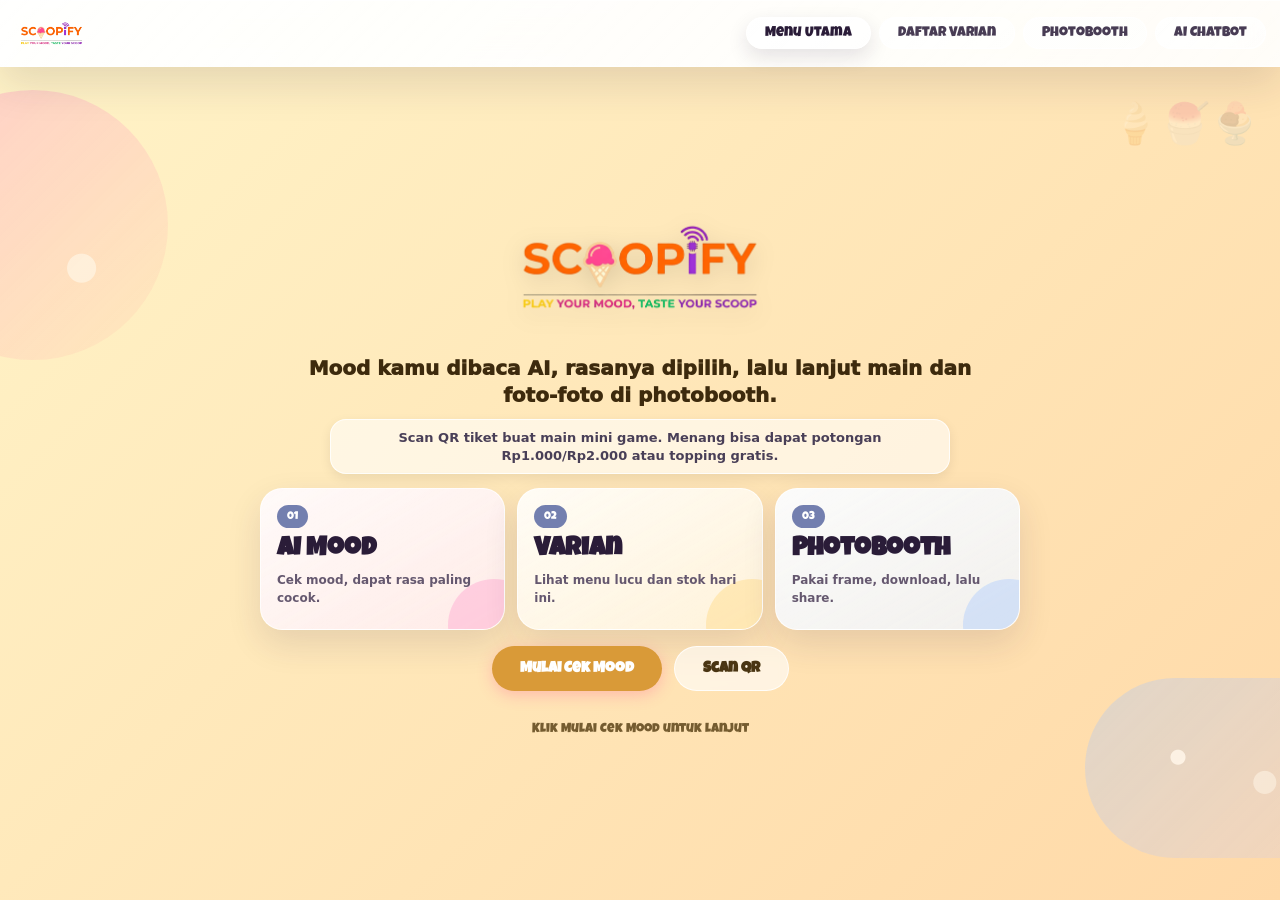
==== commit e1707db4: "Refine mini game ticket retries" ====
--- a/index.html
+++ b/index.html
@@ -145,7 +145,6 @@
         <div class="mini-game">
           <div class="mini-game-header">
             <h3>🧠 Memory Card Game</h3>
-            <button class="ghost small" id="resetGame">Reset Game</button>
           </div>
           <ul class="stats">
             <li id="stars">⭐ ⭐ ⭐</li>
--- a/styles.css
+++ b/styles.css
@@ -48,8 +48,8 @@
   max-width: none;
   transform: translateY(0);
   background:
-    linear-gradient(135deg, rgba(255, 255, 255, 0.5), rgba(255, 255, 255, 0.18)),
-    rgba(255, 255, 255, 0.2);
+    linear-gradient(135deg, rgba(255, 255, 255, 0.88), rgba(255, 255, 255, 0.62)),
+    rgba(255, 255, 255, 0.78);
   backdrop-filter: blur(18px) saturate(1.25);
   -webkit-backdrop-filter: blur(18px) saturate(1.25);
   padding: 5px 14px;
@@ -97,8 +97,8 @@
 
 .nav-link {
   background:
-    linear-gradient(135deg, rgba(255, 255, 255, 0.42), rgba(255, 255, 255, 0.16));
-  border: 1px solid rgba(255, 255, 255, 0.35);
+    linear-gradient(135deg, rgba(255, 255, 255, 0.86), rgba(255, 255, 255, 0.56));
+  border: 1px solid rgba(255, 255, 255, 0.82);
   padding: 8px 18px;
   border-radius: 40px;
   font-size: 14px;
@@ -114,16 +114,18 @@
 }
 
 .nav-link:hover {
-  background: rgba(255, 255, 255, 0.56);
+  background: #fff;
   transform: translateY(-1px);
 }
 
 .nav-link.active {
   background:
-    linear-gradient(135deg, rgba(255, 255, 255, 0.72), rgba(255, 255, 255, 0.34)),
-    var(--accent);
+    linear-gradient(135deg, #ffffff, rgba(255, 255, 255, 0.78));
   color: #2a1c38;
-  box-shadow: inset 0 1px 0 rgba(255, 255, 255, 0.66);
+  border-color: #fff;
+  box-shadow:
+    0 8px 20px rgba(43, 28, 56, 0.12),
+    inset 0 1px 0 rgba(255, 255, 255, 0.9);
 }
 
 .nav-link.disabled {
@@ -141,13 +143,14 @@
   scroll-snap-align: start;
   position: relative;
   overflow: hidden;
+  isolation: isolate;
 }
 
 .screen::before,
 .screen::after {
   content: "";
   position: absolute;
-  z-index: 0;
+  z-index: -1;
   pointer-events: none;
   opacity: 0.72;
 }
@@ -222,7 +225,7 @@
   margin: 0 auto;
   width: 100%;
   position: relative;
-  z-index: 1;
+  z-index: 2;
 }
 
 /* QR Scanner Overlay */
@@ -1029,11 +1032,16 @@
   max-width: 760px;
 }
 
+.variants .section-head {
+  animation: variantHeadEnter 0.5s ease both;
+}
+
 .variant-showcase {
   display: grid;
   grid-template-columns: auto minmax(0, 1fr) auto;
   align-items: center;
   gap: 18px;
+  animation: variantShowcaseEnter 0.58s ease 0.1s both;
 }
 
 .variant-track {
@@ -1106,6 +1114,18 @@
   animation: productPop 0.42s ease both;
 }
 
+.variant-card.active .variant-nickname {
+  animation: variantChipEnter 0.46s ease 0.2s both;
+}
+
+.variant-card.active h3 {
+  animation: variantTextEnter 0.46s ease 0.26s both;
+}
+
+.variant-card.active .variant-price {
+  animation: variantChipEnter 0.46s ease 0.32s both;
+}
+
 .variant-card.variant-pop .variant-price {
   animation: pricePulse 0.36s ease both;
 }
@@ -1124,6 +1144,50 @@
   0% { transform: scale(0.96); }
   60% { transform: scale(1.08); }
   100% { transform: scale(1); }
+}
+
+@keyframes variantHeadEnter {
+  from {
+    opacity: 0;
+    transform: translateY(-16px) scale(0.98);
+  }
+  to {
+    opacity: 1;
+    transform: translateY(0) scale(1);
+  }
+}
+
+@keyframes variantShowcaseEnter {
+  from {
+    opacity: 0;
+    transform: translateY(22px) scale(0.98);
+  }
+  to {
+    opacity: 1;
+    transform: translateY(0) scale(1);
+  }
+}
+
+@keyframes variantTextEnter {
+  from {
+    opacity: 0;
+    transform: translateY(10px);
+  }
+  to {
+    opacity: 1;
+    transform: translateY(0);
+  }
+}
+
+@keyframes variantChipEnter {
+  from {
+    opacity: 0;
+    transform: translateY(8px) scale(0.94);
+  }
+  to {
+    opacity: 1;
+    transform: translateY(0) scale(1);
+  }
 }
 
 .variant-kicker {
@@ -1184,6 +1248,14 @@
   transition: var(--transition);
 }
 
+.variant-arrow:first-child {
+  animation: variantArrowLeftEnter 0.48s ease 0.22s both;
+}
+
+.variant-arrow:last-child {
+  animation: variantArrowRightEnter 0.48s ease 0.22s both;
+}
+
 .variant-arrow:hover {
   background: #fff;
   transform: translateY(-2px);
@@ -1194,6 +1266,7 @@
   justify-content: center;
   gap: 8px;
   margin-top: 4px;
+  animation: variantDotsEnter 0.45s ease 0.34s both;
 }
 
 .variant-dot {
@@ -1213,6 +1286,39 @@
 
 .variant-dots:has(.variant-dot.active) {
   filter: drop-shadow(0 4px 8px rgba(0, 0, 0, 0.12));
+}
+
+@keyframes variantArrowLeftEnter {
+  from {
+    opacity: 0;
+    transform: translateX(-14px) scale(0.9);
+  }
+  to {
+    opacity: 1;
+    transform: translateX(0) scale(1);
+  }
+}
+
+@keyframes variantArrowRightEnter {
+  from {
+    opacity: 0;
+    transform: translateX(14px) scale(0.9);
+  }
+  to {
+    opacity: 1;
+    transform: translateX(0) scale(1);
+  }
+}
+
+@keyframes variantDotsEnter {
+  from {
+    opacity: 0;
+    transform: translateY(8px);
+  }
+  to {
+    opacity: 1;
+    transform: translateY(0);
+  }
 }
 
 /* Chatbot */
@@ -2909,8 +3015,8 @@
     transform: translateY(0);
     display: flex;
     background:
-      linear-gradient(135deg, rgba(255, 255, 255, 0.52), rgba(255, 255, 255, 0.18)),
-      rgba(255, 255, 255, 0.16);
+      linear-gradient(135deg, rgba(255, 255, 255, 0.9), rgba(255, 255, 255, 0.66)),
+      rgba(255, 255, 255, 0.8);
     box-shadow:
       0 10px 28px rgba(43, 28, 56, 0.11),
       inset 0 1px 0 rgba(255, 255, 255, 0.76);
@@ -2953,7 +3059,7 @@
     min-height: 32px;
     padding: 7px 12px;
     font-size: 11px;
-    background: rgba(255, 255, 255, 0.34);
+    background: rgba(255, 255, 255, 0.74);
   }
 
   .app {
@@ -3128,6 +3234,13 @@
   --muted: #5d5470;
   --text-strong: #261d3a;
 }
+.theme-durian-choco {
+  --bg-grad: linear-gradient(135deg, #ffe071, #9a6042 58%, #633a28);
+  --accent: #8d4f2e;
+  --text: #3d2816;
+  --muted: #6d5138;
+  --text-strong: #2d1b10;
+}
 .theme-taro-vanilla-choco {
   --bg-grad: linear-gradient(135deg, #d2b9f4, #f2d39c 52%, #9b6142);
   --accent: #8f65b8;
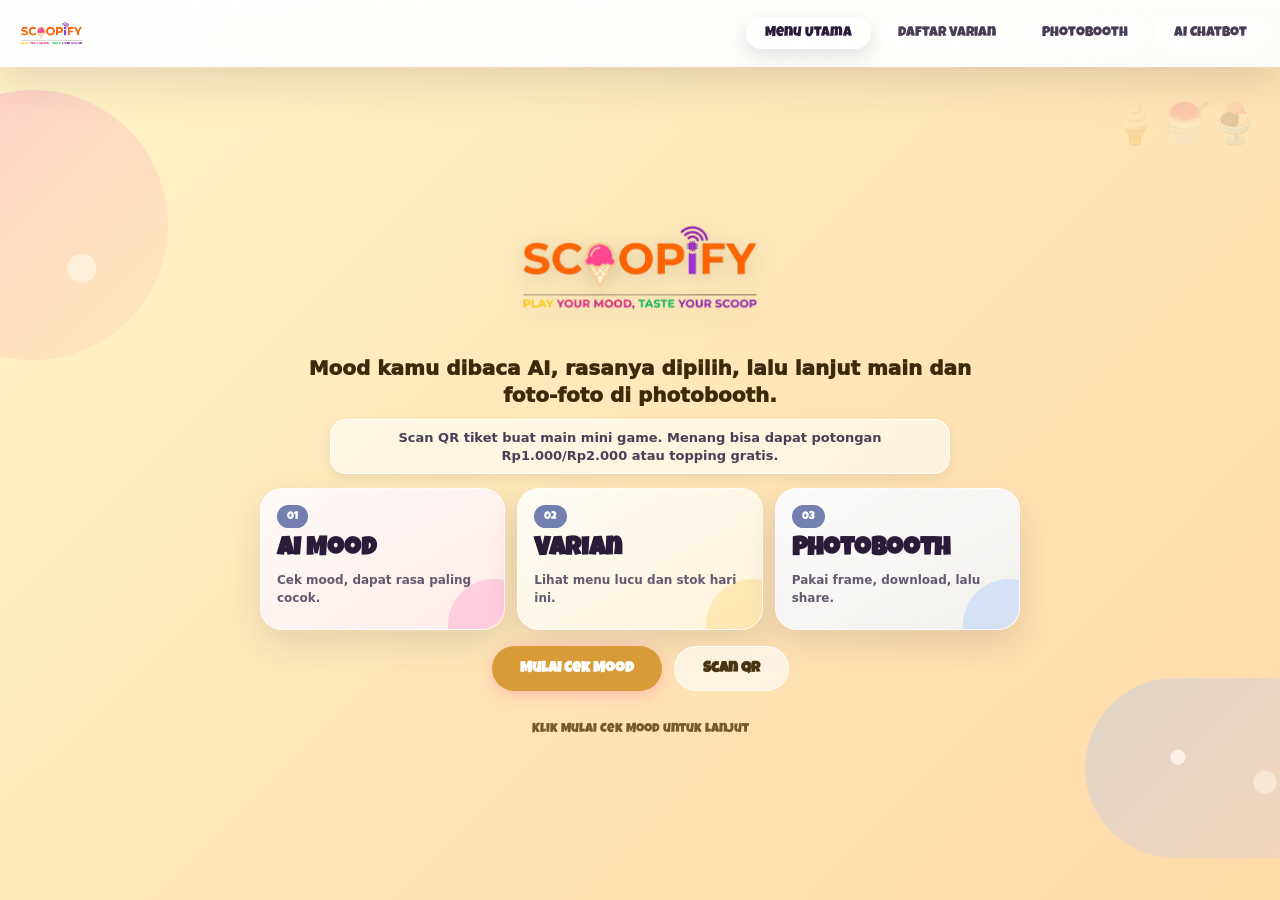
==== commit fce3a17e: "Shorten mini game timer" ====
--- a/index.html
+++ b/index.html
@@ -149,7 +149,7 @@
           <ul class="stats">
             <li id="stars">⭐ ⭐ ⭐</li>
             <li>
-              <p>Nyawa</p>
+              <p>Kesempatan</p>
               <p id="attempts">0</p>
             </li>
             <li>
@@ -158,12 +158,12 @@
             </li>
             <li>
               <p>Limit</p>
-              <p><span id="countdown">30</span>s</p>
+              <p><span id="countdown">15</span>s</p>
             </li>
           </ul>
           <div class="game-gate" id="gameGate">
             <h3 id="gameGateTitle">Tantangan Memory</h3>
-            <p id="gameGateText">Scan QR tiket dulu, lalu cocokkan kartu dalam 30 detik.</p>
+            <p id="gameGateText">Scan QR tiket dulu, lalu cocokkan kartu dalam 15 detik.</p>
             <button class="primary" id="startGameBtn">Mulai Game</button>
           </div>
           <div id="memory-game" class="memory-game"></div>
